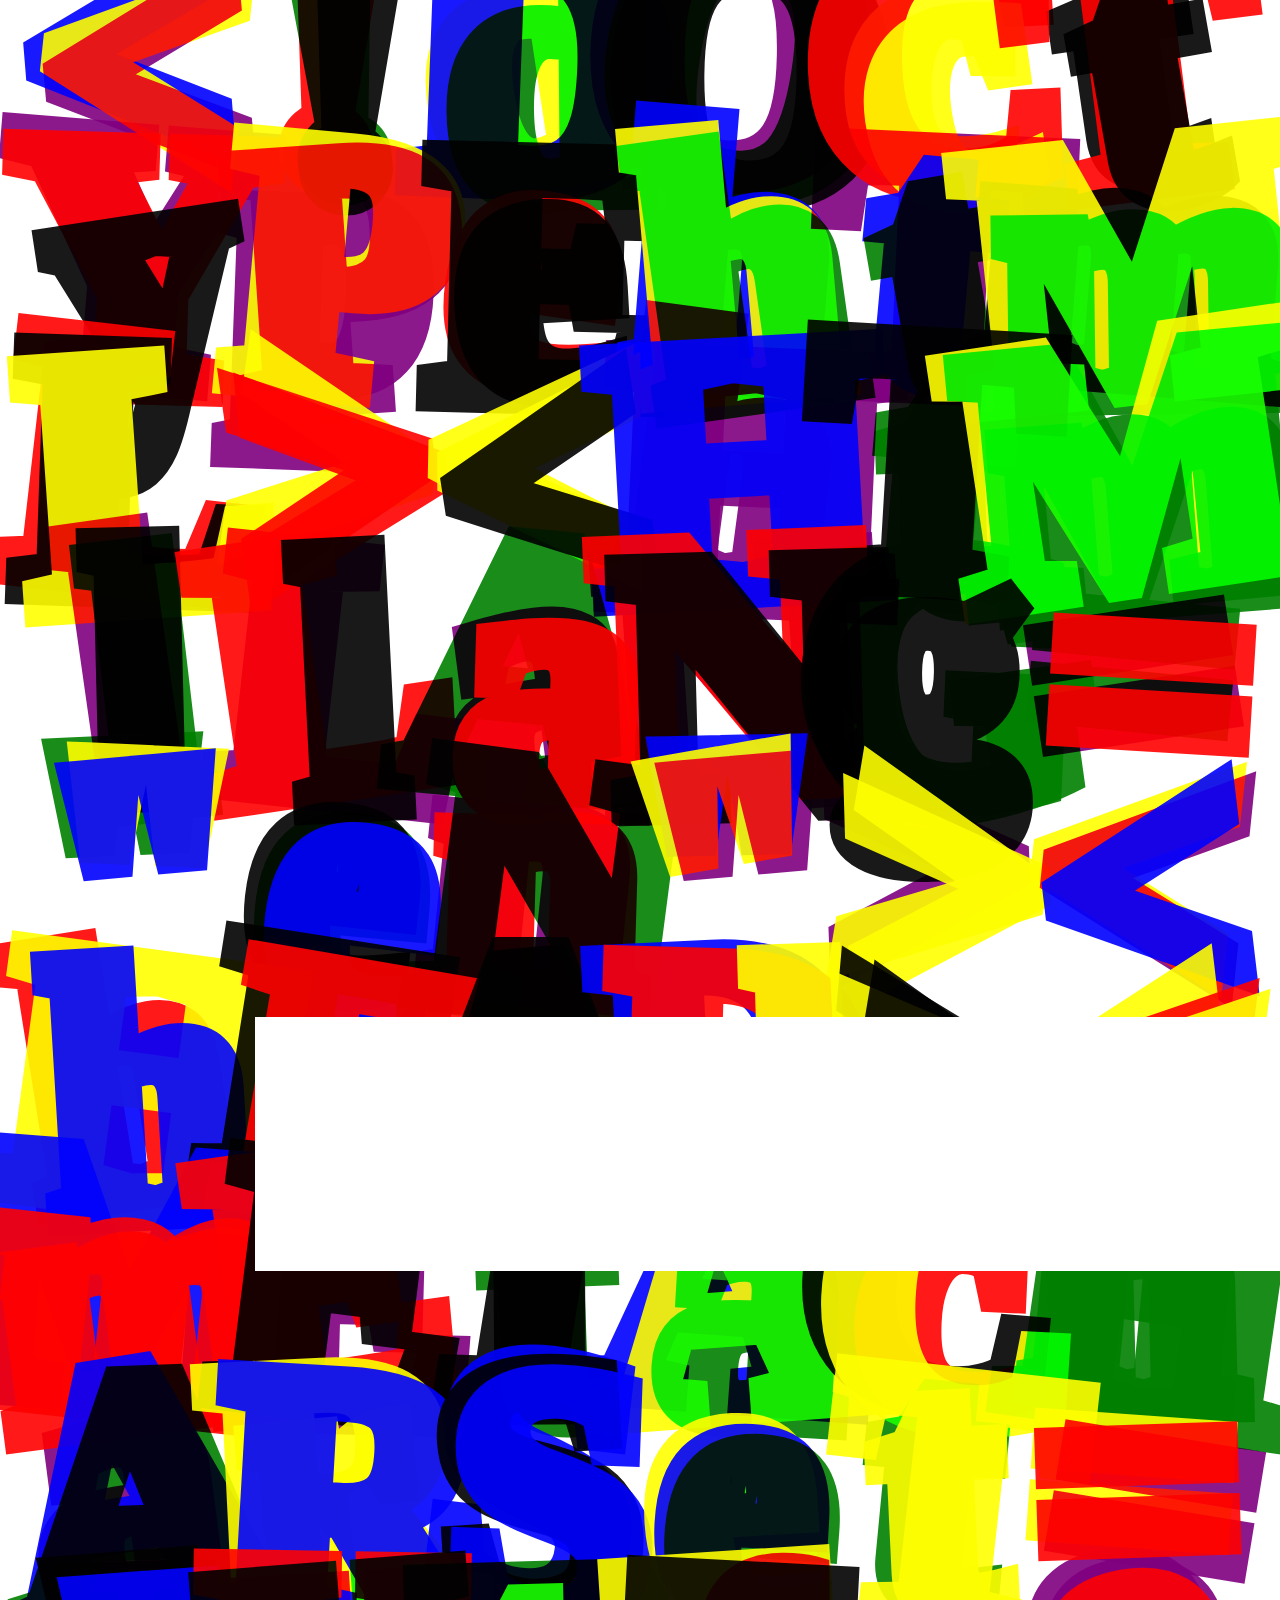
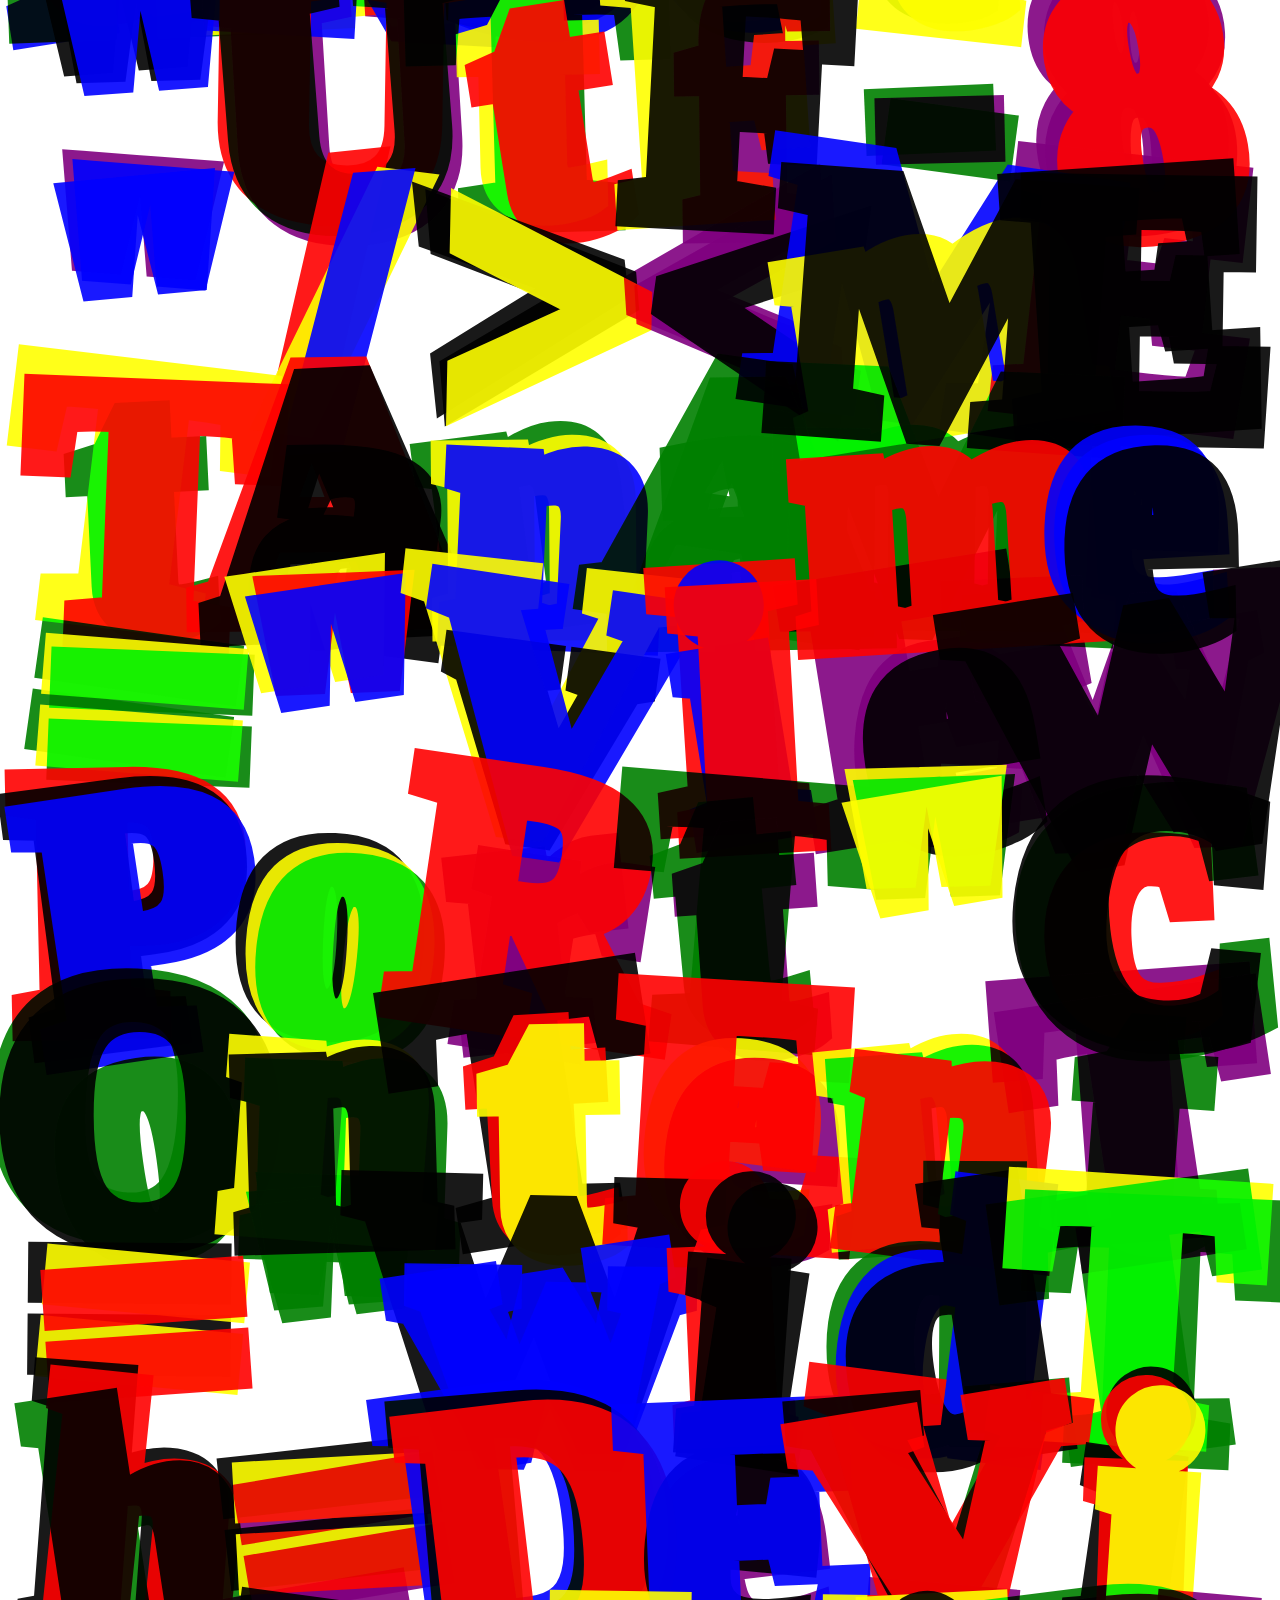
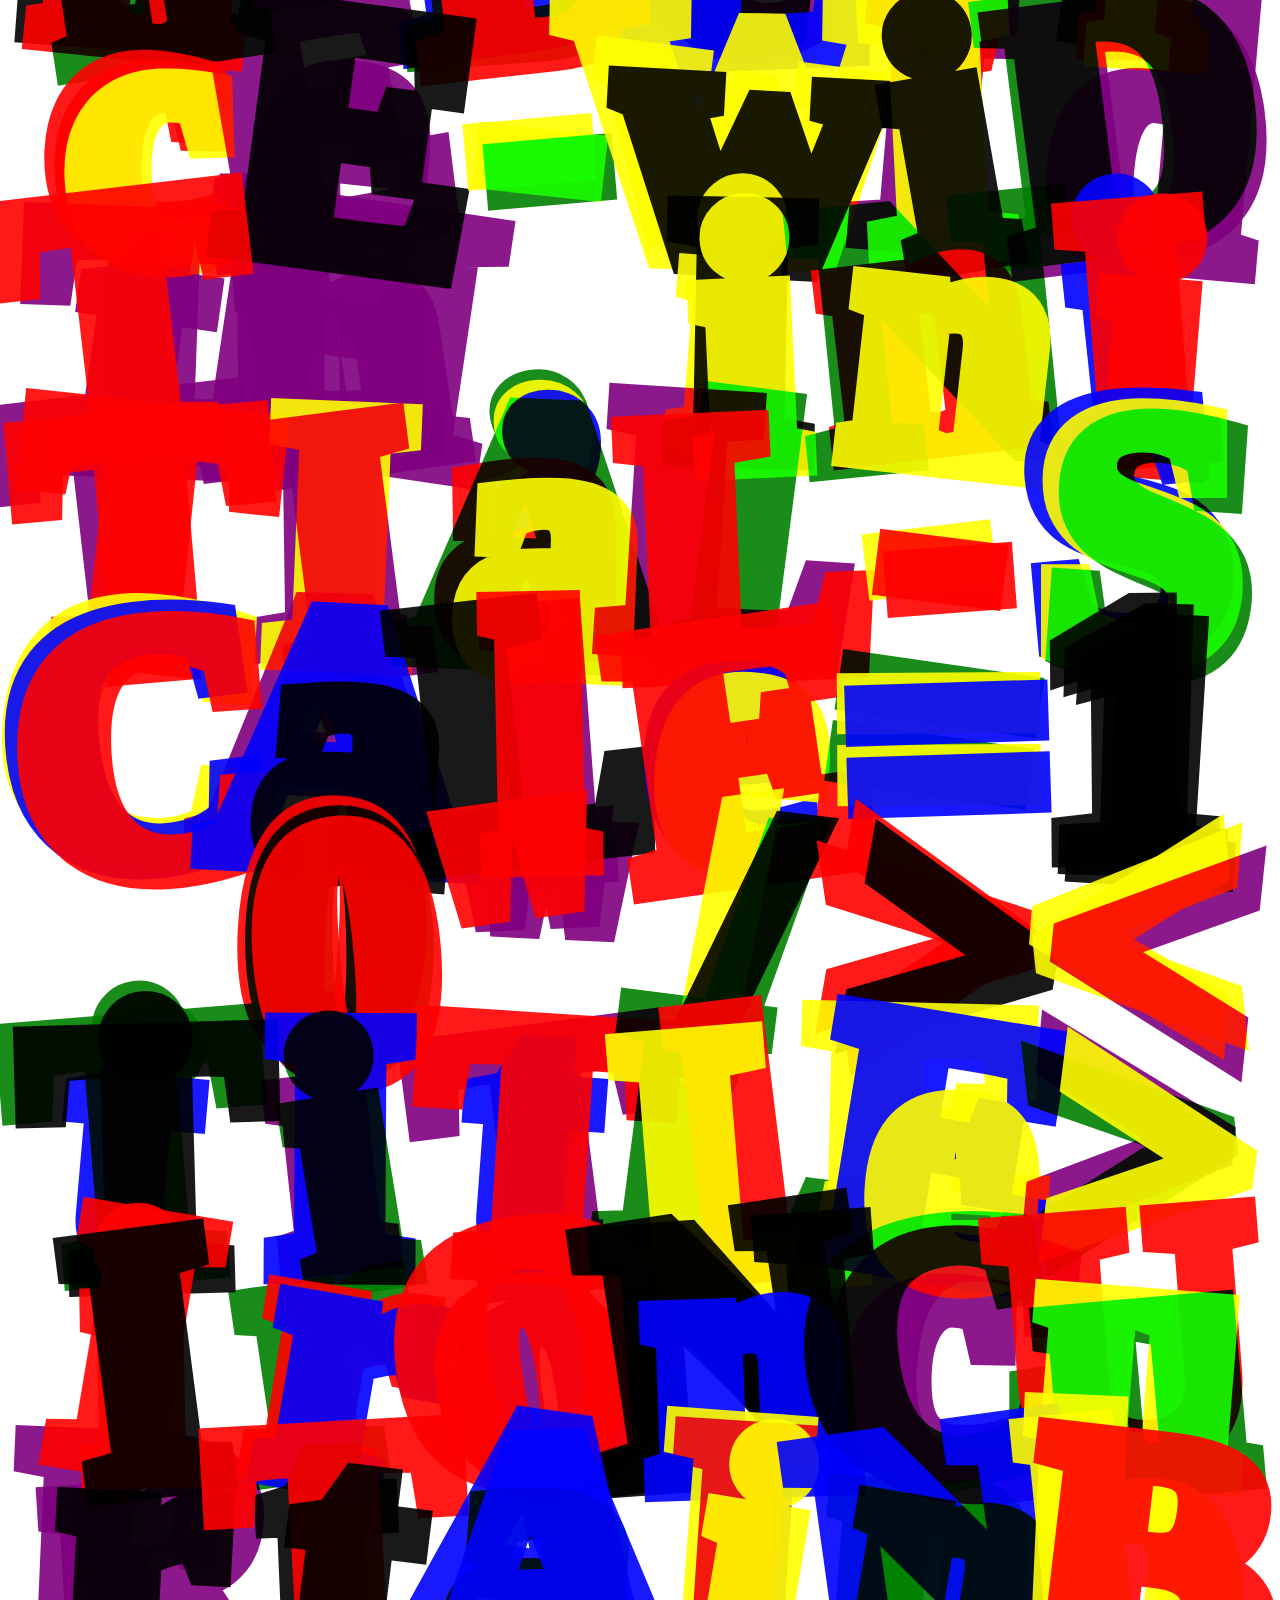
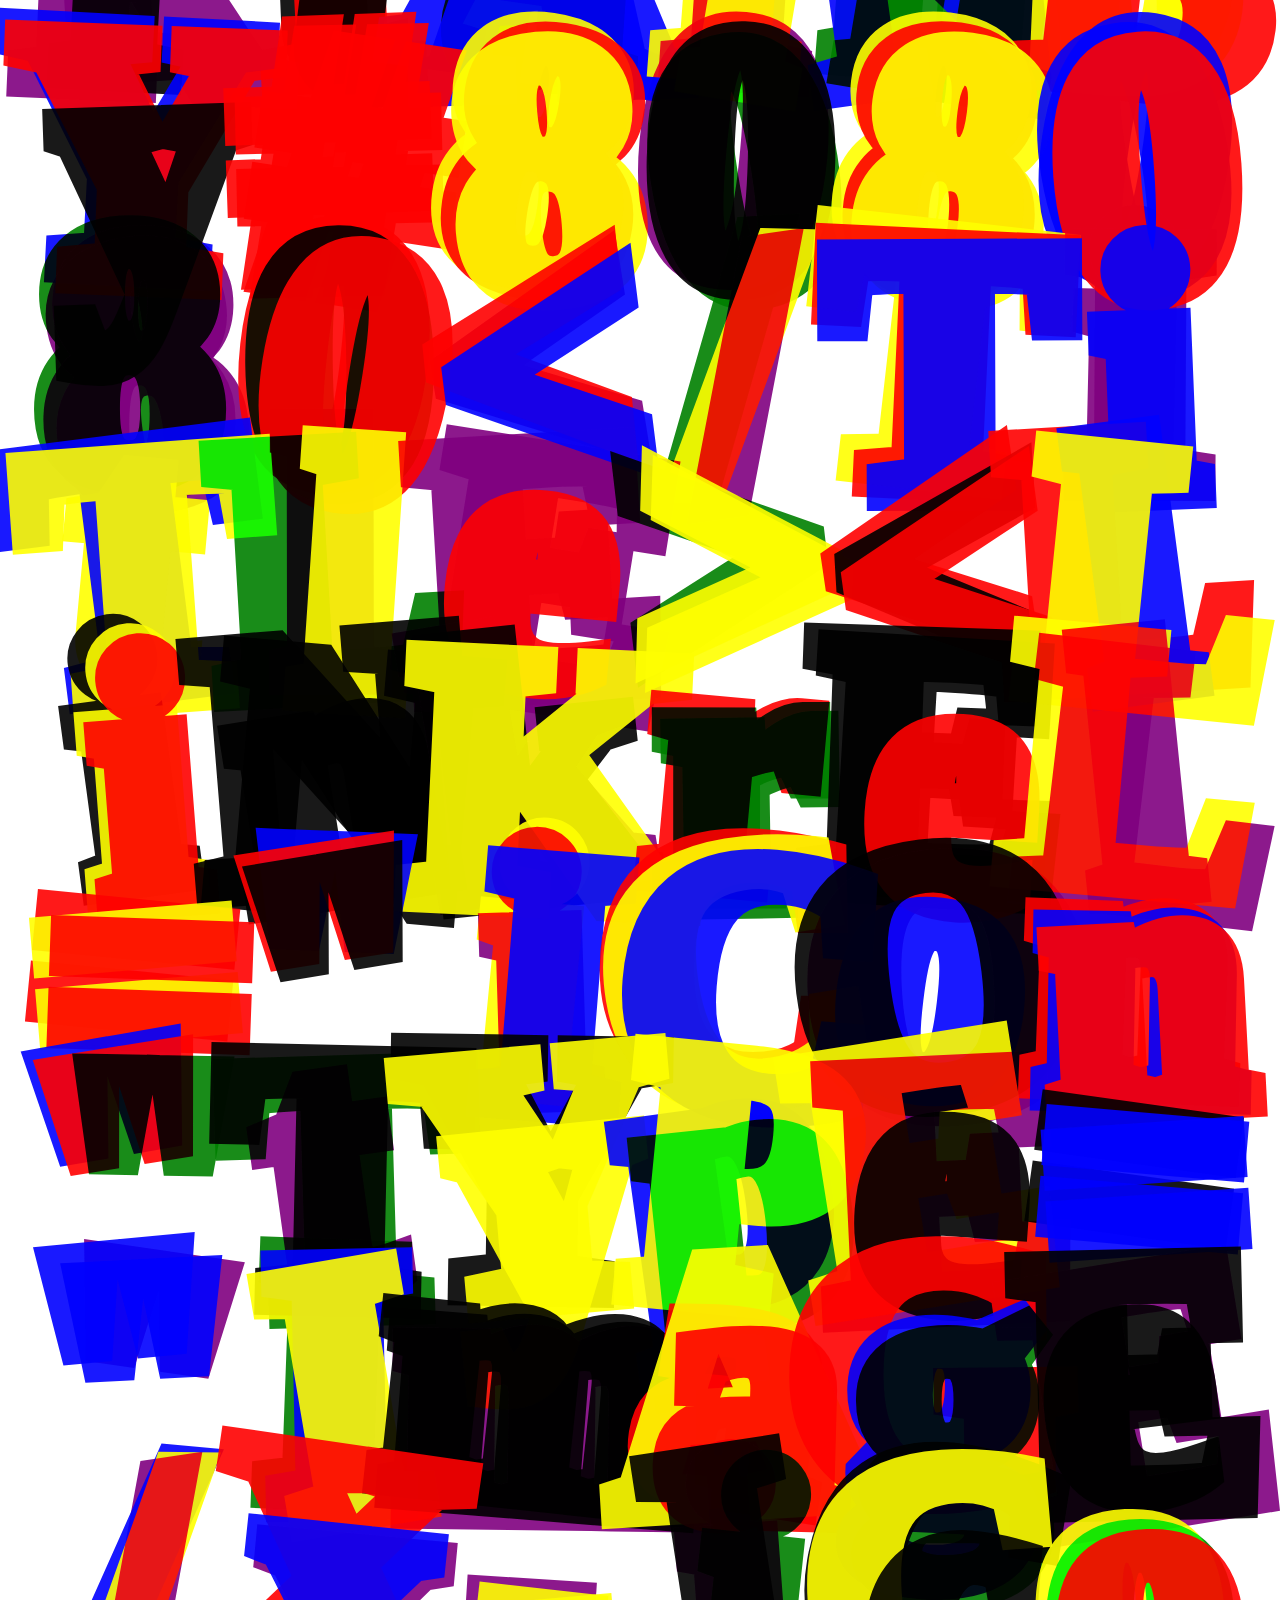
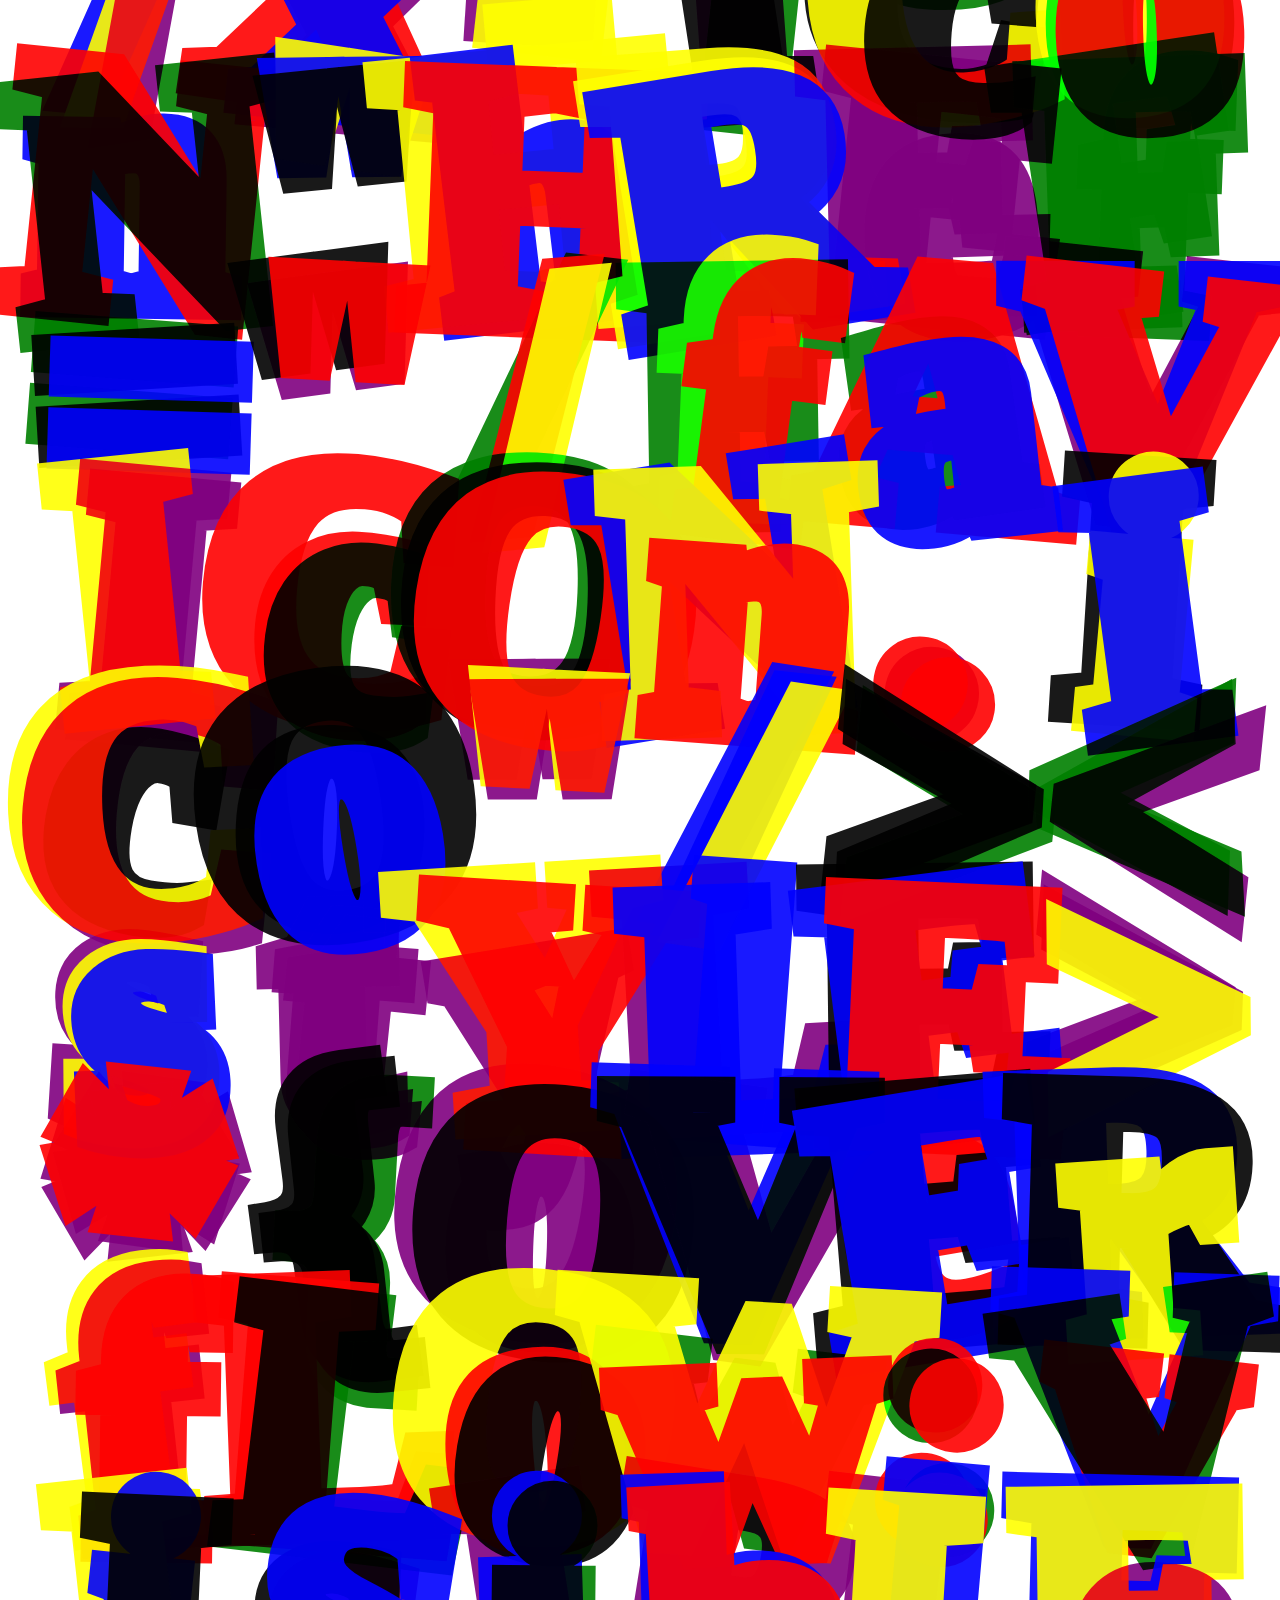
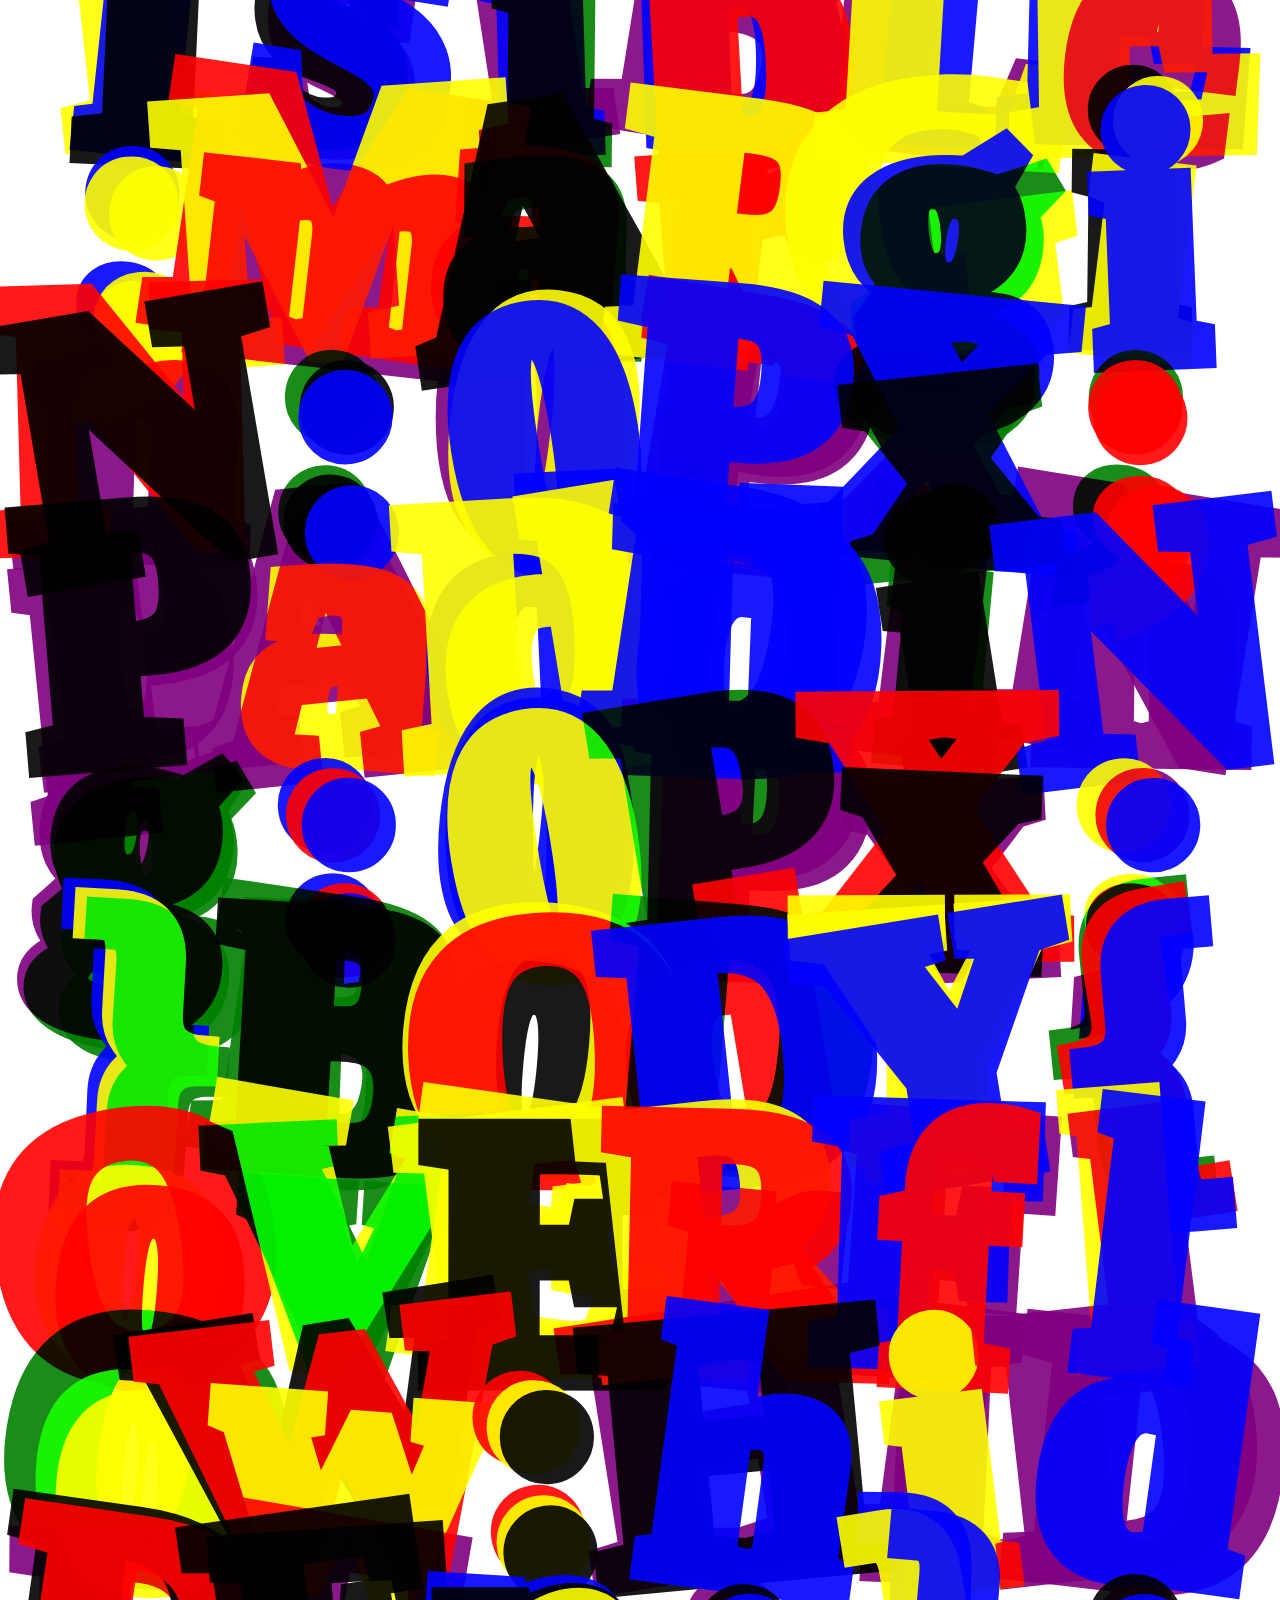
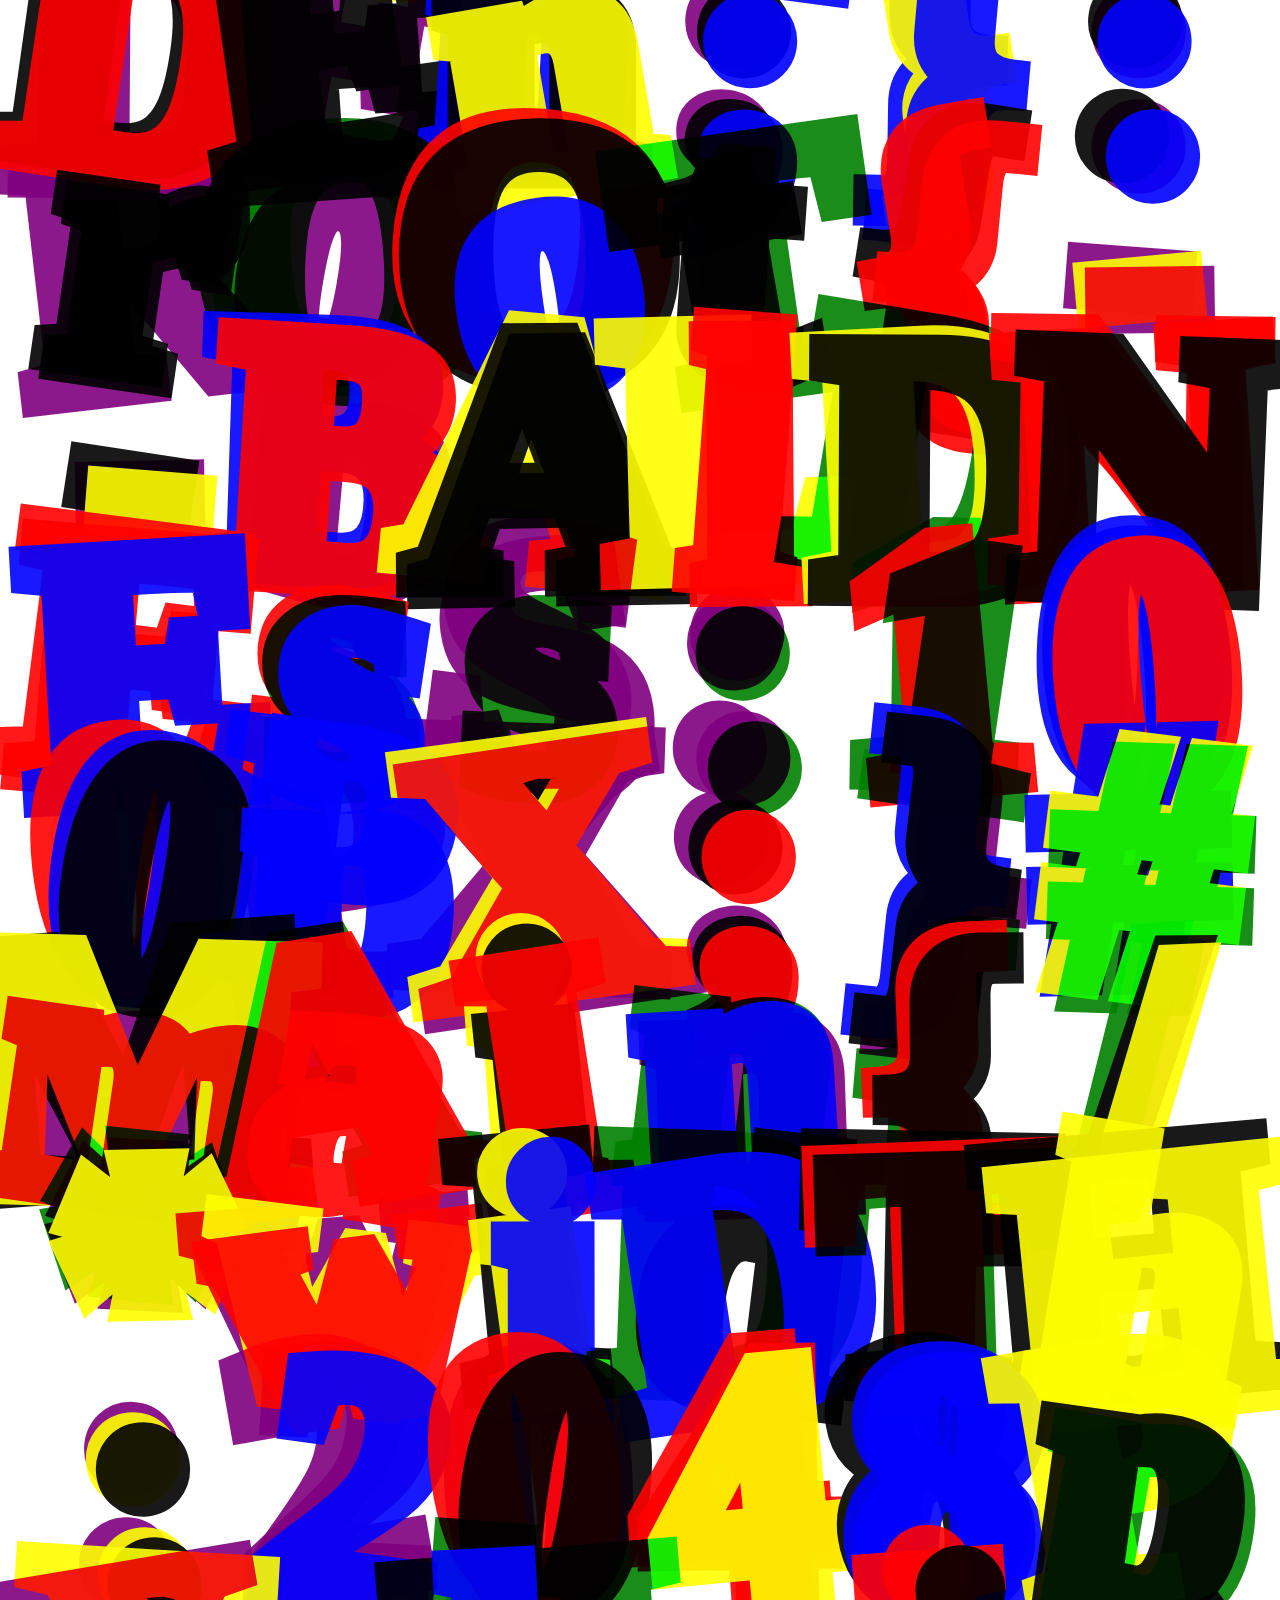
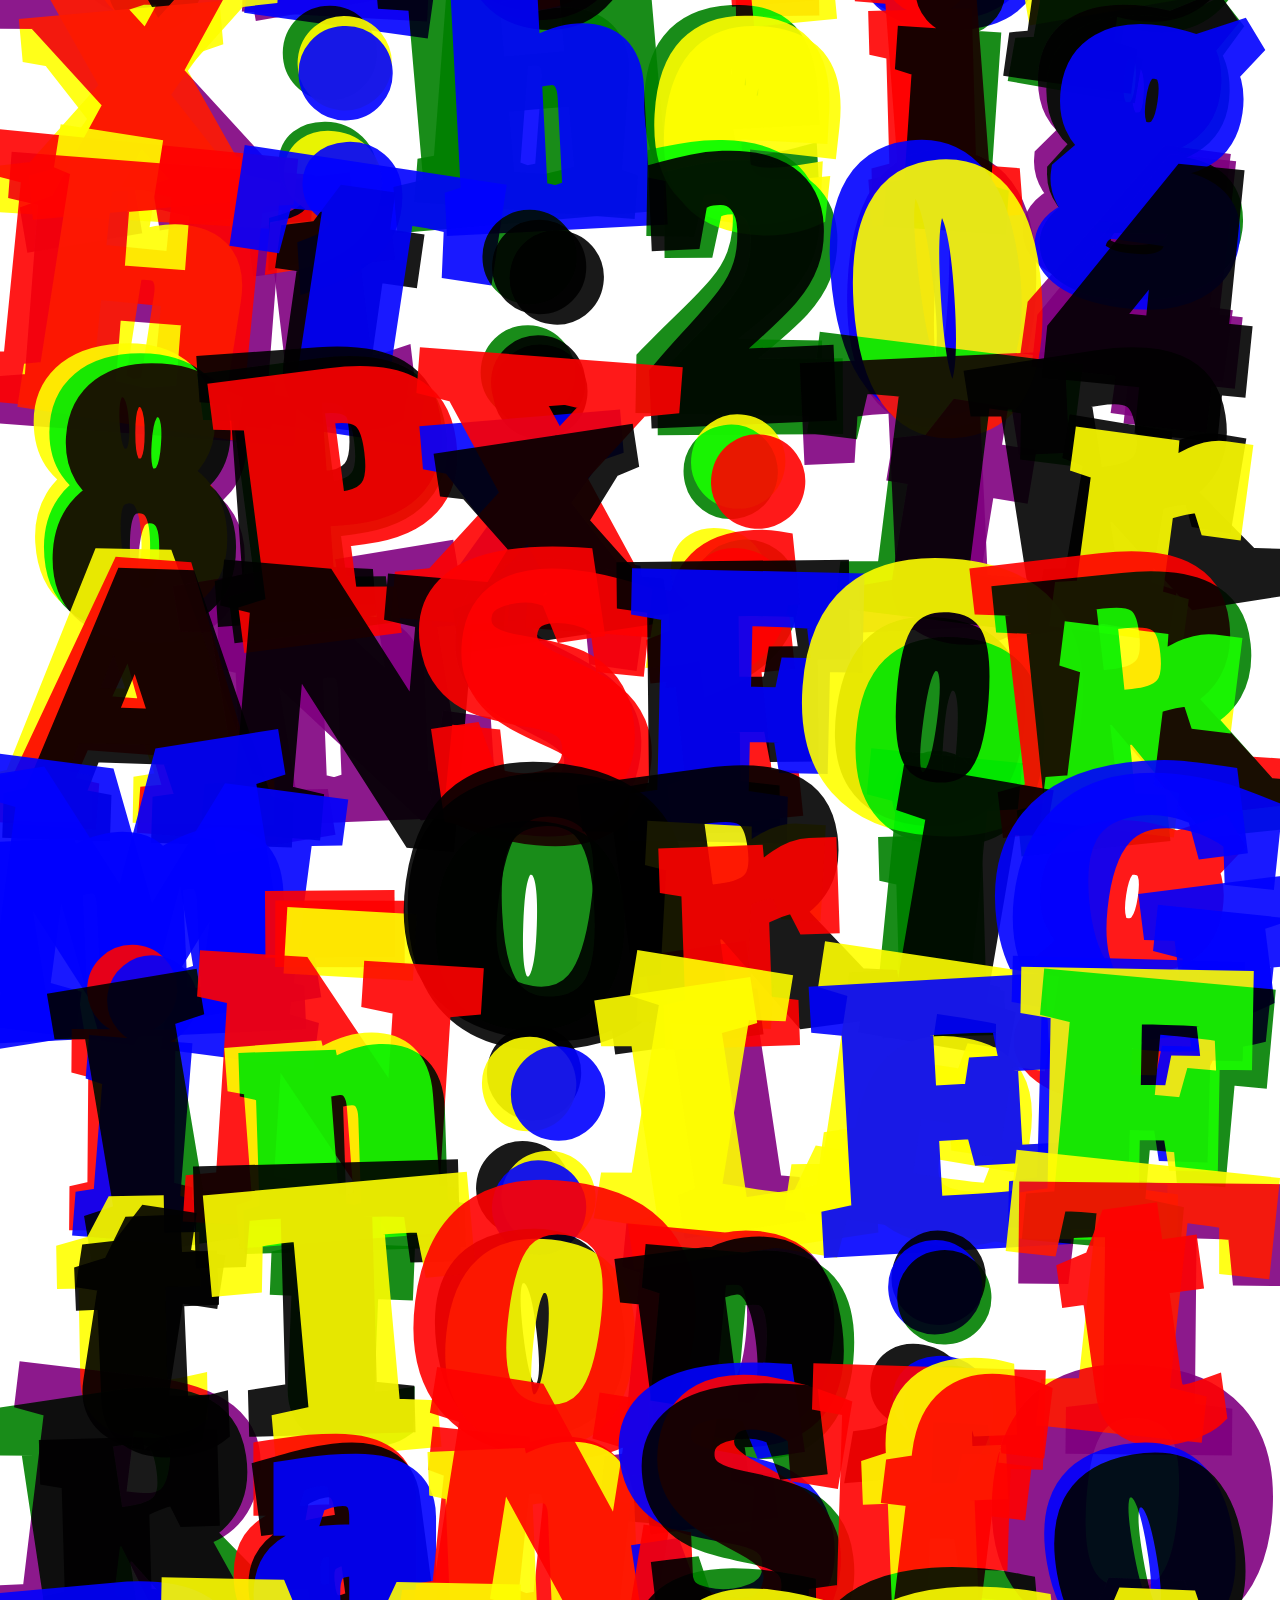
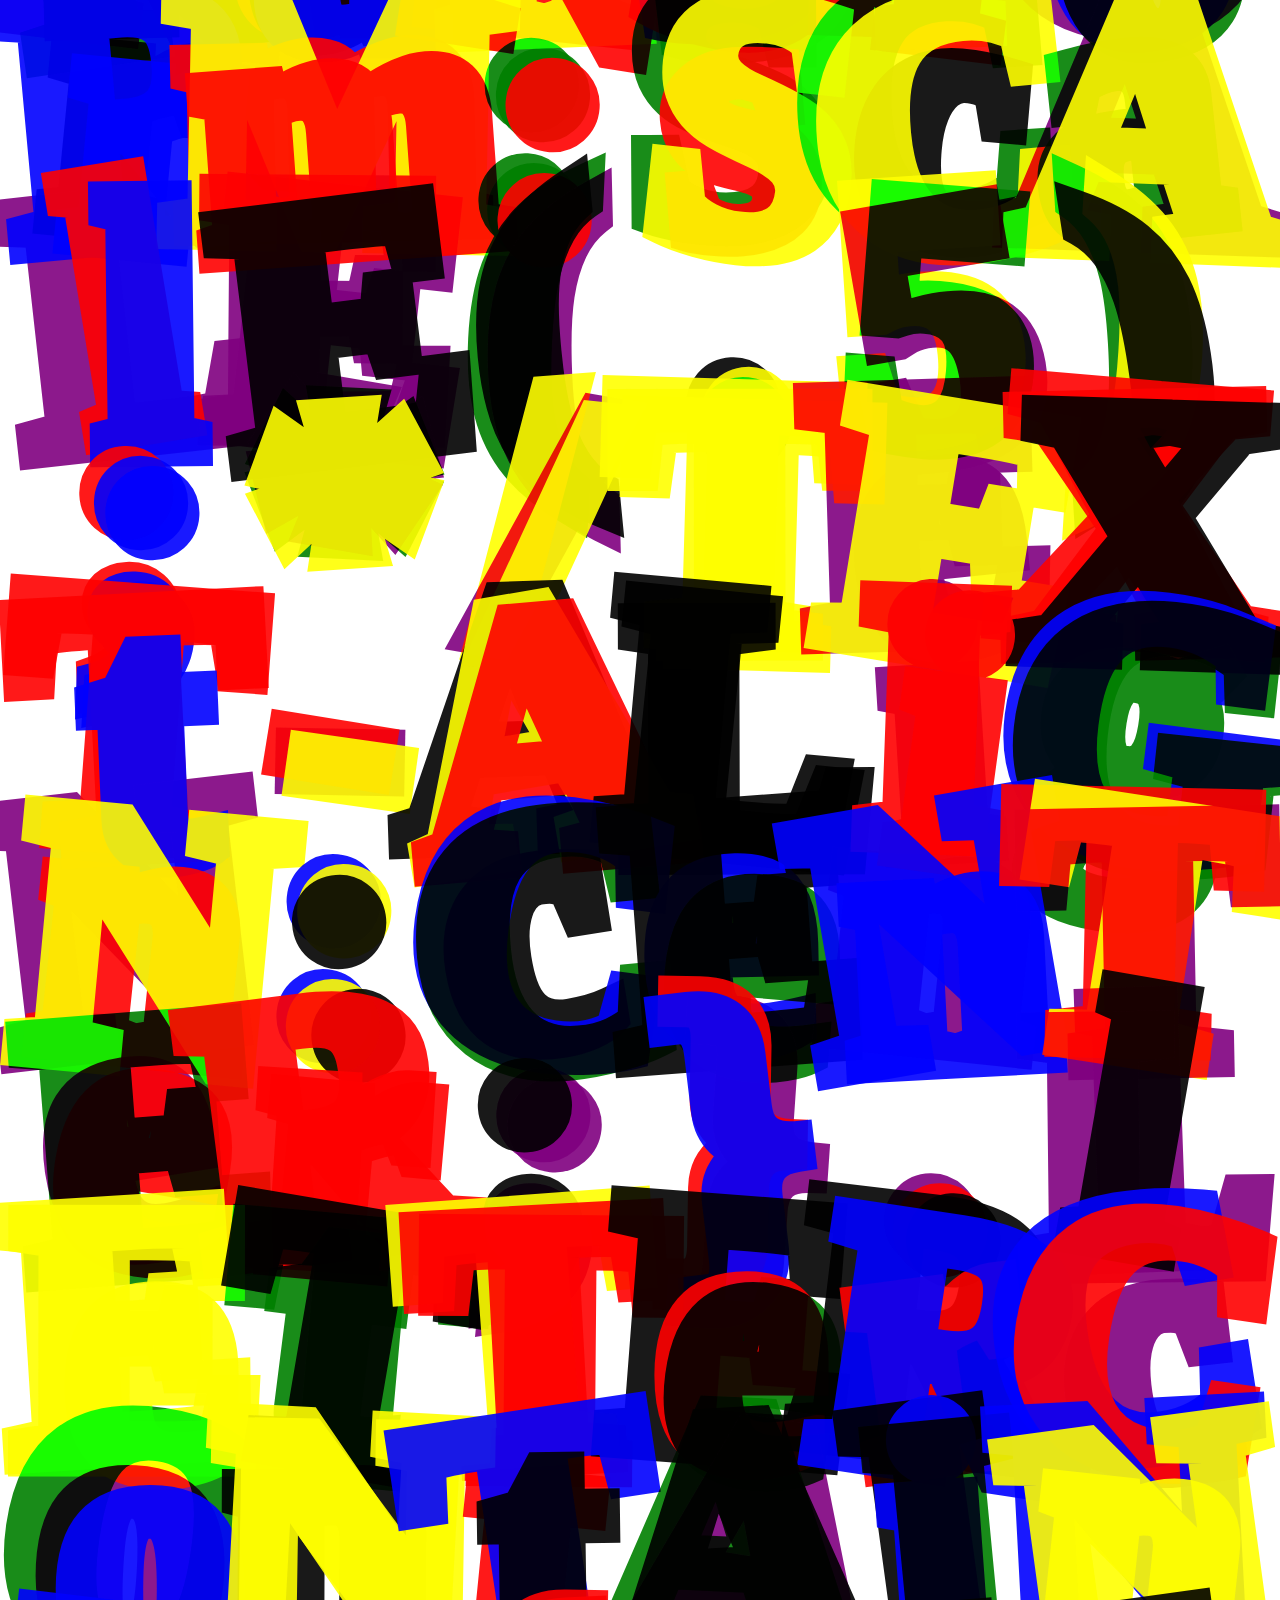
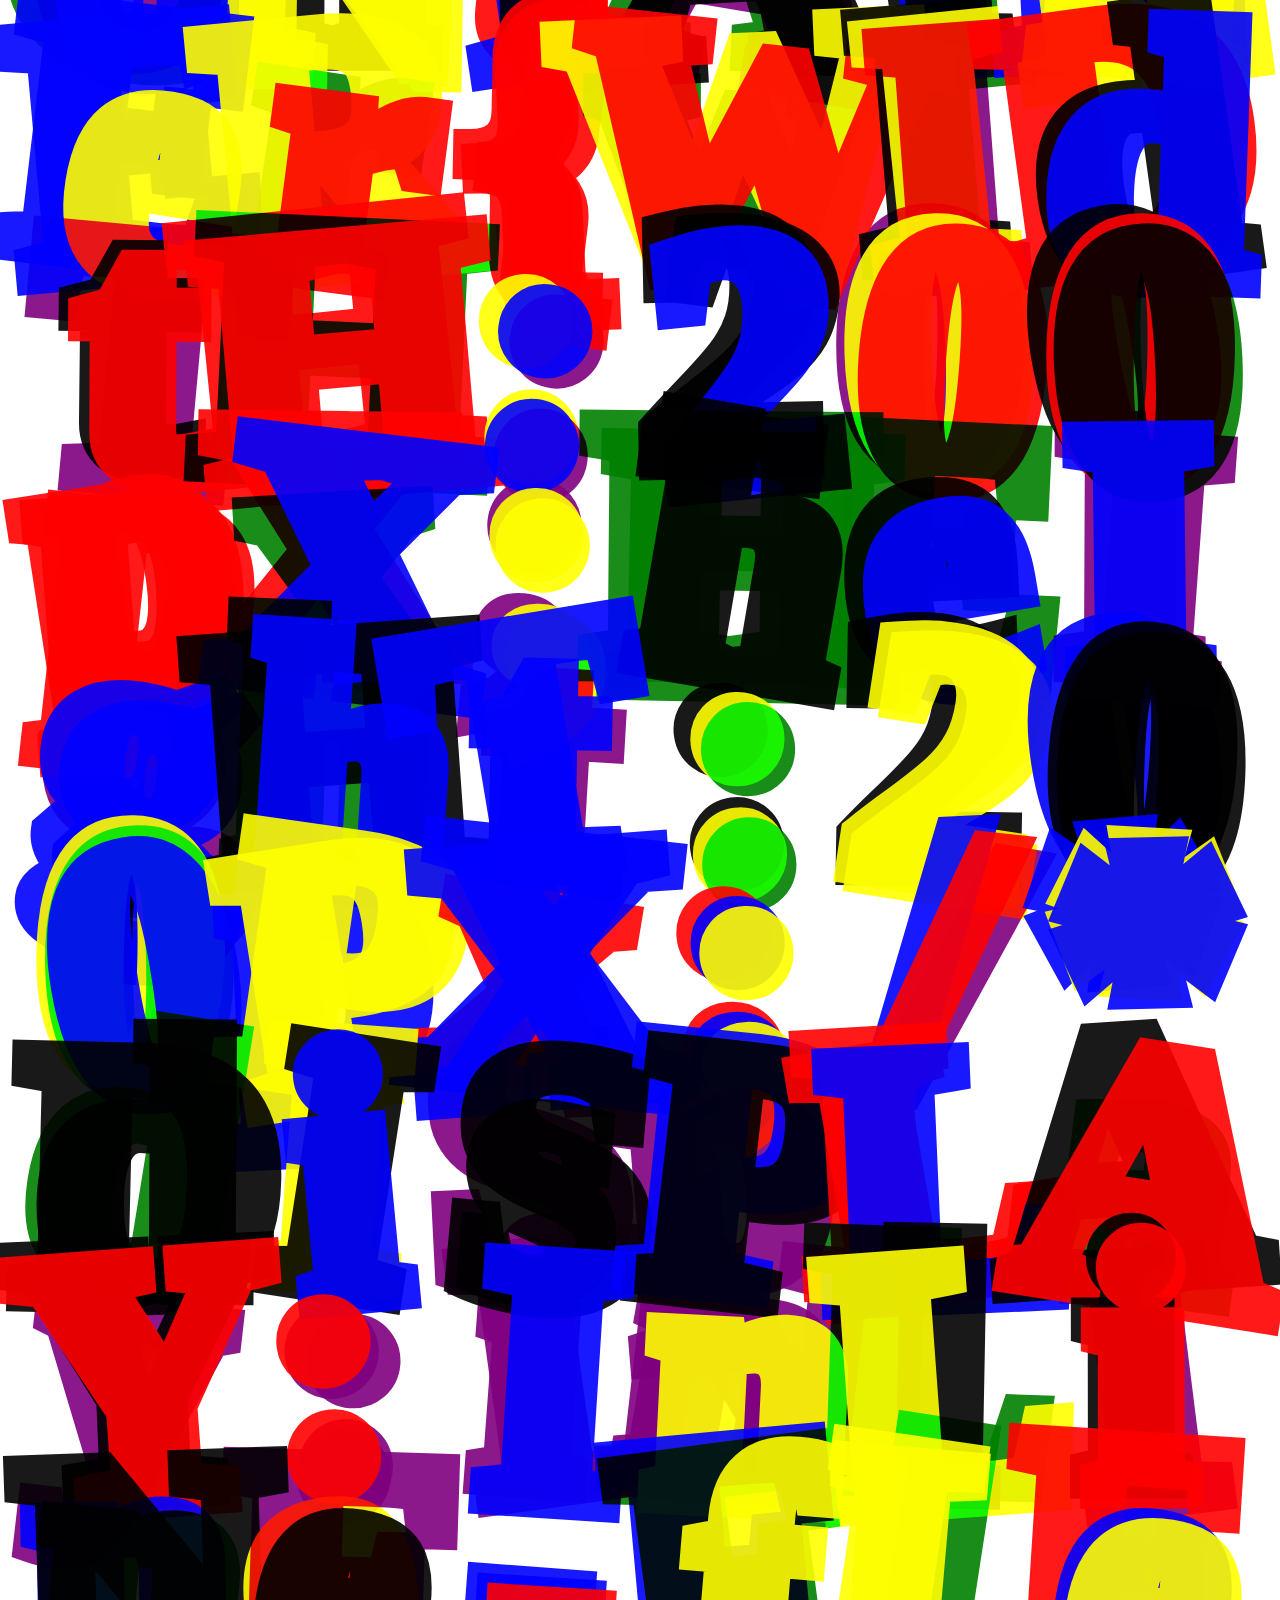
==== same-text.html @ 799302b2 "add: iron curtain (show the same text)" ====
<!DOCTYPE html>
<html lang="en">
<head>
    <meta charset="UTF-8" />
    <meta name="viewport" content="width=device-width, initial-scale=1.0" />
    <title>Iron Curtain by #808080</title>
    <link rel="icon" type="image/x-icon" href="/favicon.ico" />
    <style>
        *{
            overflow: visible;
            margin: 0px;
            padding: 0px;
        }

        body {
            overflow: hidden    ;
        }

        :root {
            --baldness: 100px;
        }

        #main {
            /* width: 2048px;
            height: 2048px;

            transform-origin: left top;
            transform: scale(.5); */
            text-align: center;
        }


        .letterContainer {
            width: 200px;
            height: 200px;
            /* display: inline-flex; */
            justify-content: center;
            align-items: center;
            flex-direction: column;
            /* mix-blend-mode: exclusion; */
            position: relative;
            display: inline-block;
        }
        .letterSvg {
            width: 100%;
            height: 100%;
            transform-origin: center center;
            transform: scale(2);
            mix-blend-mode: hard-light;
            position: absolute;
            opacity: 0.9;
        }

    </style>
</head>
<body>
    <div id="main"></div>
    
    <script>
        'use strict'

        const LETTER_WIDTH = 128;
        const LETTER_HEIGHT = 128;
        const LETTERS_COUNT = 256;
        const COLORS = [
            'red',
            'green',
            'blue',
            'yellow',
            'purple',
            'black',
        ];
        const main = document.getElementById('main');
        const SVG_NS = 'http://www.w3.org/2000/svg';
        const SAME_LETTER_SHIFT = 10;
        const STROKE_WIDTH = 10;
        const LETTER_SCALE = 1.8;

        function getColor() {
            return COLORS[randomInt(0, COLORS.length)];
        }
        function randomInt(a, b) {
            if (b <= a) {
                throw new Error("b must be greater than a");
            }
            return Math.floor(Math.random() * (b - a) + a);
        }
        function map(num, frombottom, fromtop, tobottom, totop) {
            let a = num - frombottom;
            a *= (totop-tobottom)/(fromtop-frombottom);
            a += tobottom;
            return a;
        }

        async function getText() {
            try {
                const response = await fetch(window.location.href);
                const text = await response.text();
                return text;
            } catch (error) {
                console.error('Error fetching text:', error);
                return 'Lorem ipsum dolor sit amet, consectetur adipiscing elit. Nihil minus, contraque illa hereditate dives ob eamque rem laetus. Quae quo sunt excelsiores, eo dant clariora indicia naturae. Qui potest igitur habitare in beata vita summi mali metus? Possumusne ergo in vita summum bonum dicere, cum id ne in cena quidem posse videamur? Ergo, si semel tristior effectus est, hilara vita amissa est? Ut optime, secundum naturam affectum esse possit. Duo Reges: constructio interrete. An hoc usque quaque, aliter in vita?';
            }
        }

        function moveAtRandomPoint() {
            const randomY = Math.floor(Math.random() * main.scrollHeight);
            window.scrollTo(0, randomY);
        }

        async function generatePage() {
            // main.innerHTML = '';
            const realText = (await getText()).replaceAll('\n', '').replaceAll(' ', '');
            console.log(realText);
            for (let i = 0; i < realText.length; i++) {
                const letterDiv = document.createElement('div');
                letterDiv.classList.add('letterContainer');
                // letterDiv.style.backgroundColor = getColor();

                for (let j = -1; j < 2; j++) {
                    const letterSvg = document.createElementNS(SVG_NS, 'svg');
                    letterSvg.classList.add('letterSvg');
                    letterSvg.style.top = SAME_LETTER_SHIFT * j + 'px';
                    letterSvg.style.left = SAME_LETTER_SHIFT * j + 'px';
                    // letterSvg.setAttributeNS(SVG_NS, 'viewBox', '0 0 100 100');
                    // letterSvg.setAttributeNS(SVG_NS, 'preserveAspectRatio', 'xMidYMid slice');
                    letterSvg.setAttribute('viewBox', '0 0 100 100');
                    letterSvg.setAttribute('preserveAspectRatio', 'xMidYMid slice');

                    const letterText = document.createElementNS(SVG_NS, 'text');
                    letterSvg.style.transform = `rotate(${map(Math.random(), 0, 1, -10, 10)}deg) scale(${LETTER_SCALE})`;

                    letterText.setAttribute('x', '50%');
                    letterText.setAttribute('y', '50%');
                    const color = getColor();
                    letterText.setAttribute('fill', color);
                    letterText.setAttribute('stroke', color);
                    letterText.setAttribute('stroke-width', STROKE_WIDTH);
                    letterText.setAttribute('font-family', 'Noto Sans');
                    letterText.setAttribute('font-size', 100);
                    letterText.setAttribute('font-weight', 800);
                    letterText.setAttribute('text-anchor', 'middle');
                    letterText.setAttribute('dominant-baseline', 'middle');
                    letterText.style.zIndex = randomInt(1, 512);

                    letterText.innerHTML = Math.random() < .5 ? realText[i].toLowerCase() : realText[i].toUpperCase();
                    // letterText.innerText = realText[i];
                    letterSvg.appendChild(letterText);
                    letterDiv.appendChild(letterSvg);
                }

                main.appendChild(letterDiv);
            }
        
            moveAtRandomPoint();
        }

        generatePage();

    </script>
</body>
</html>
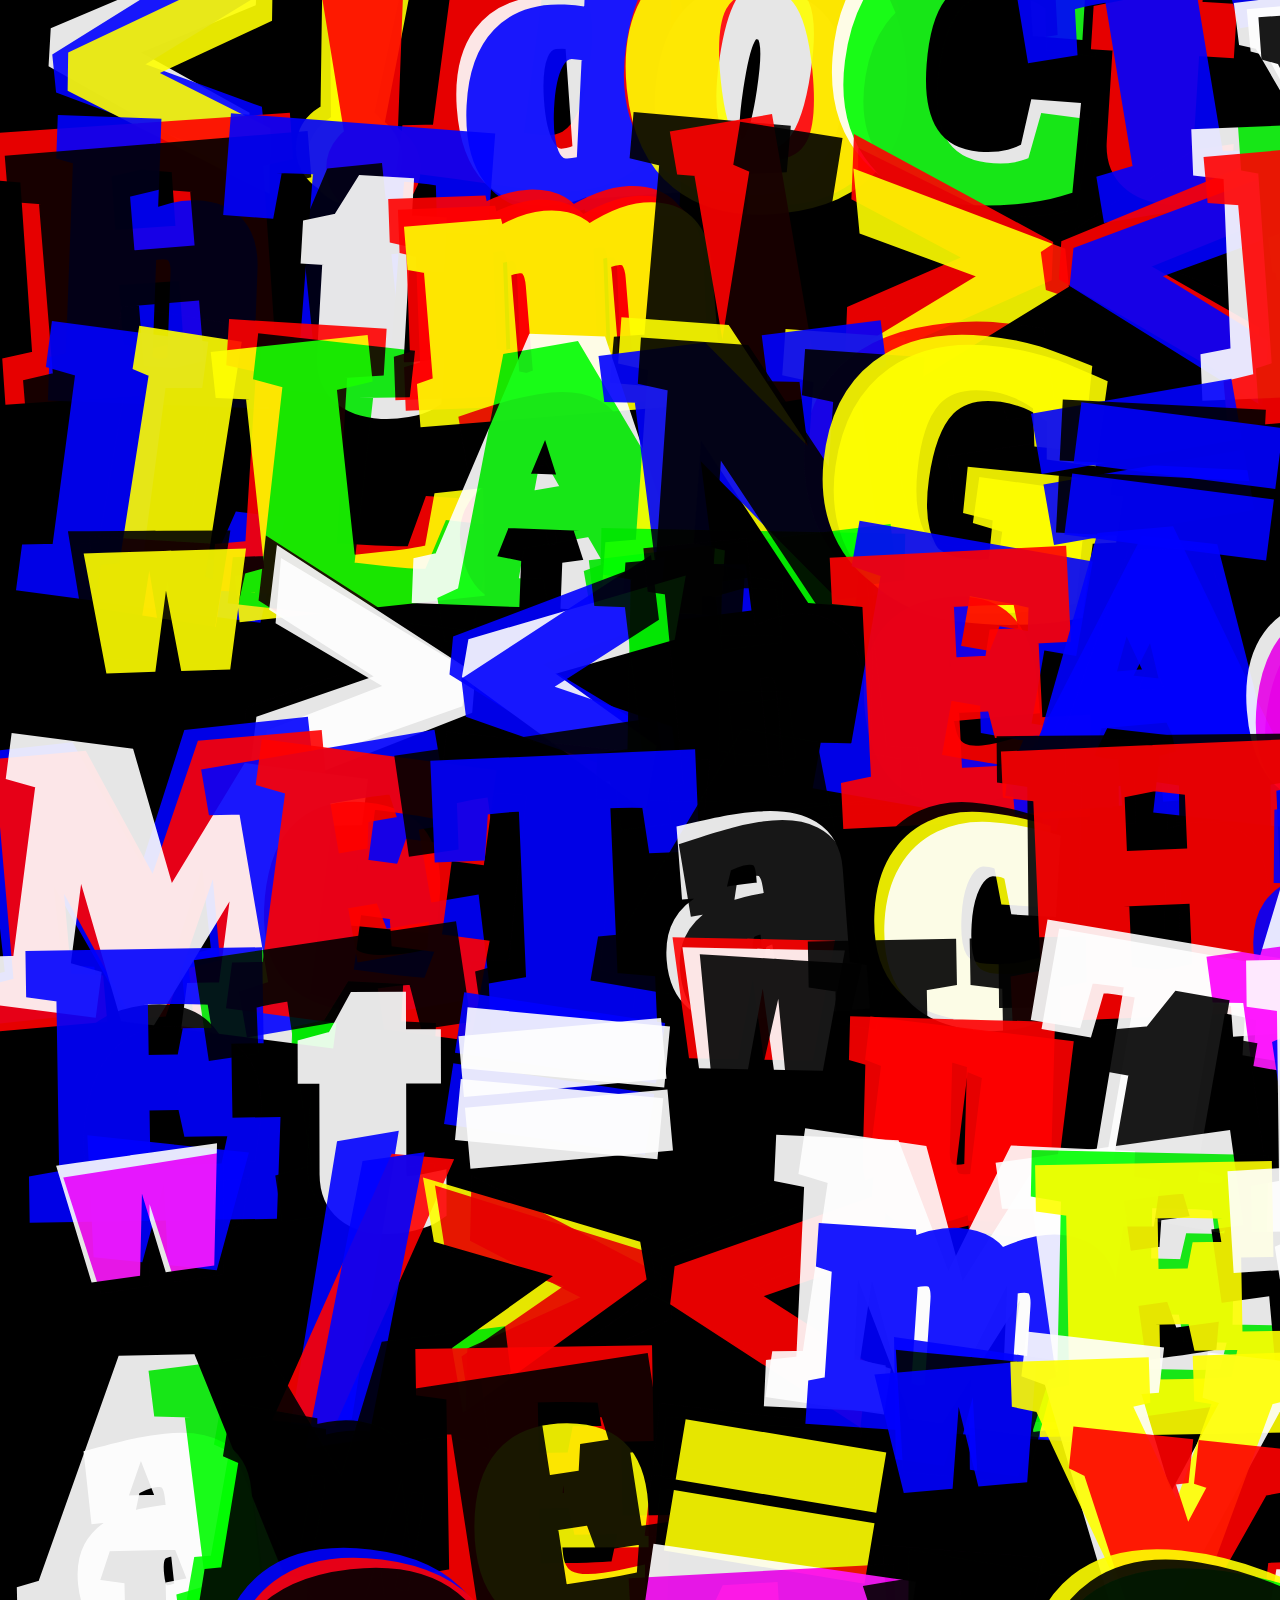
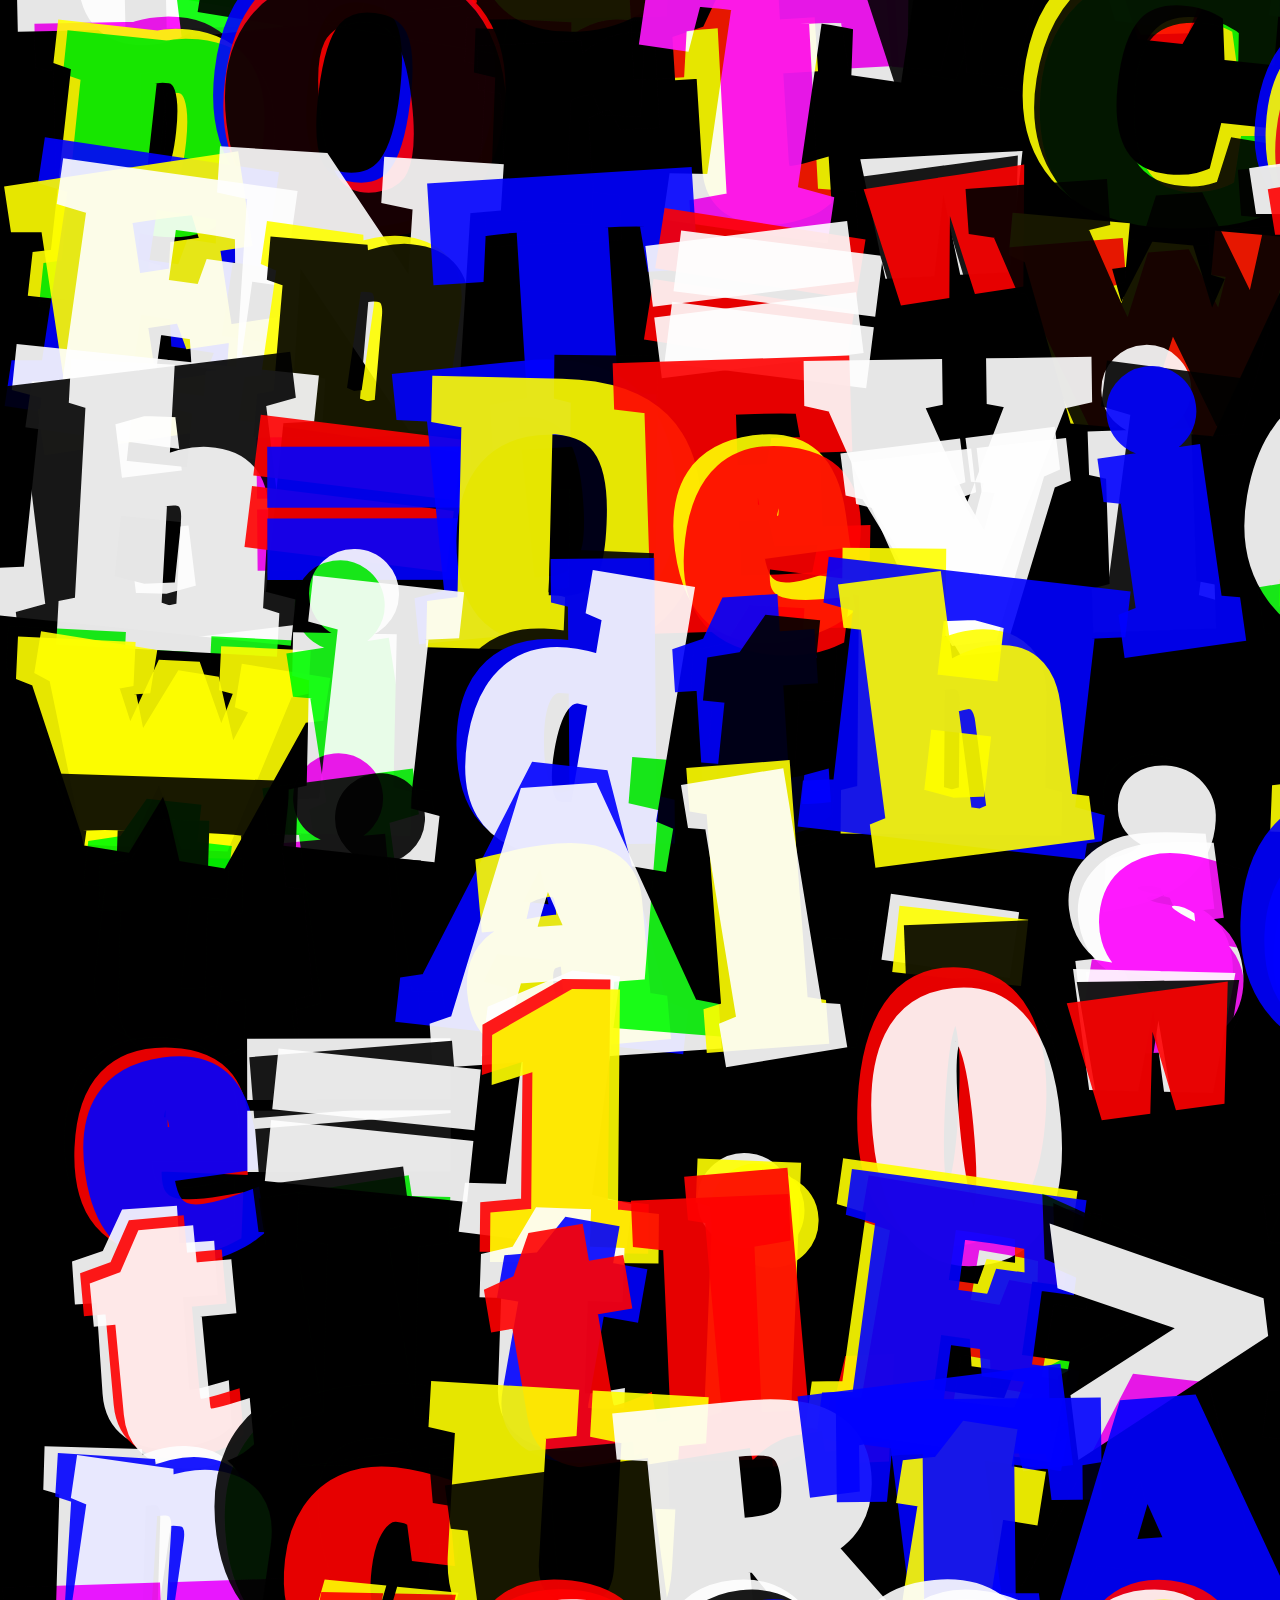
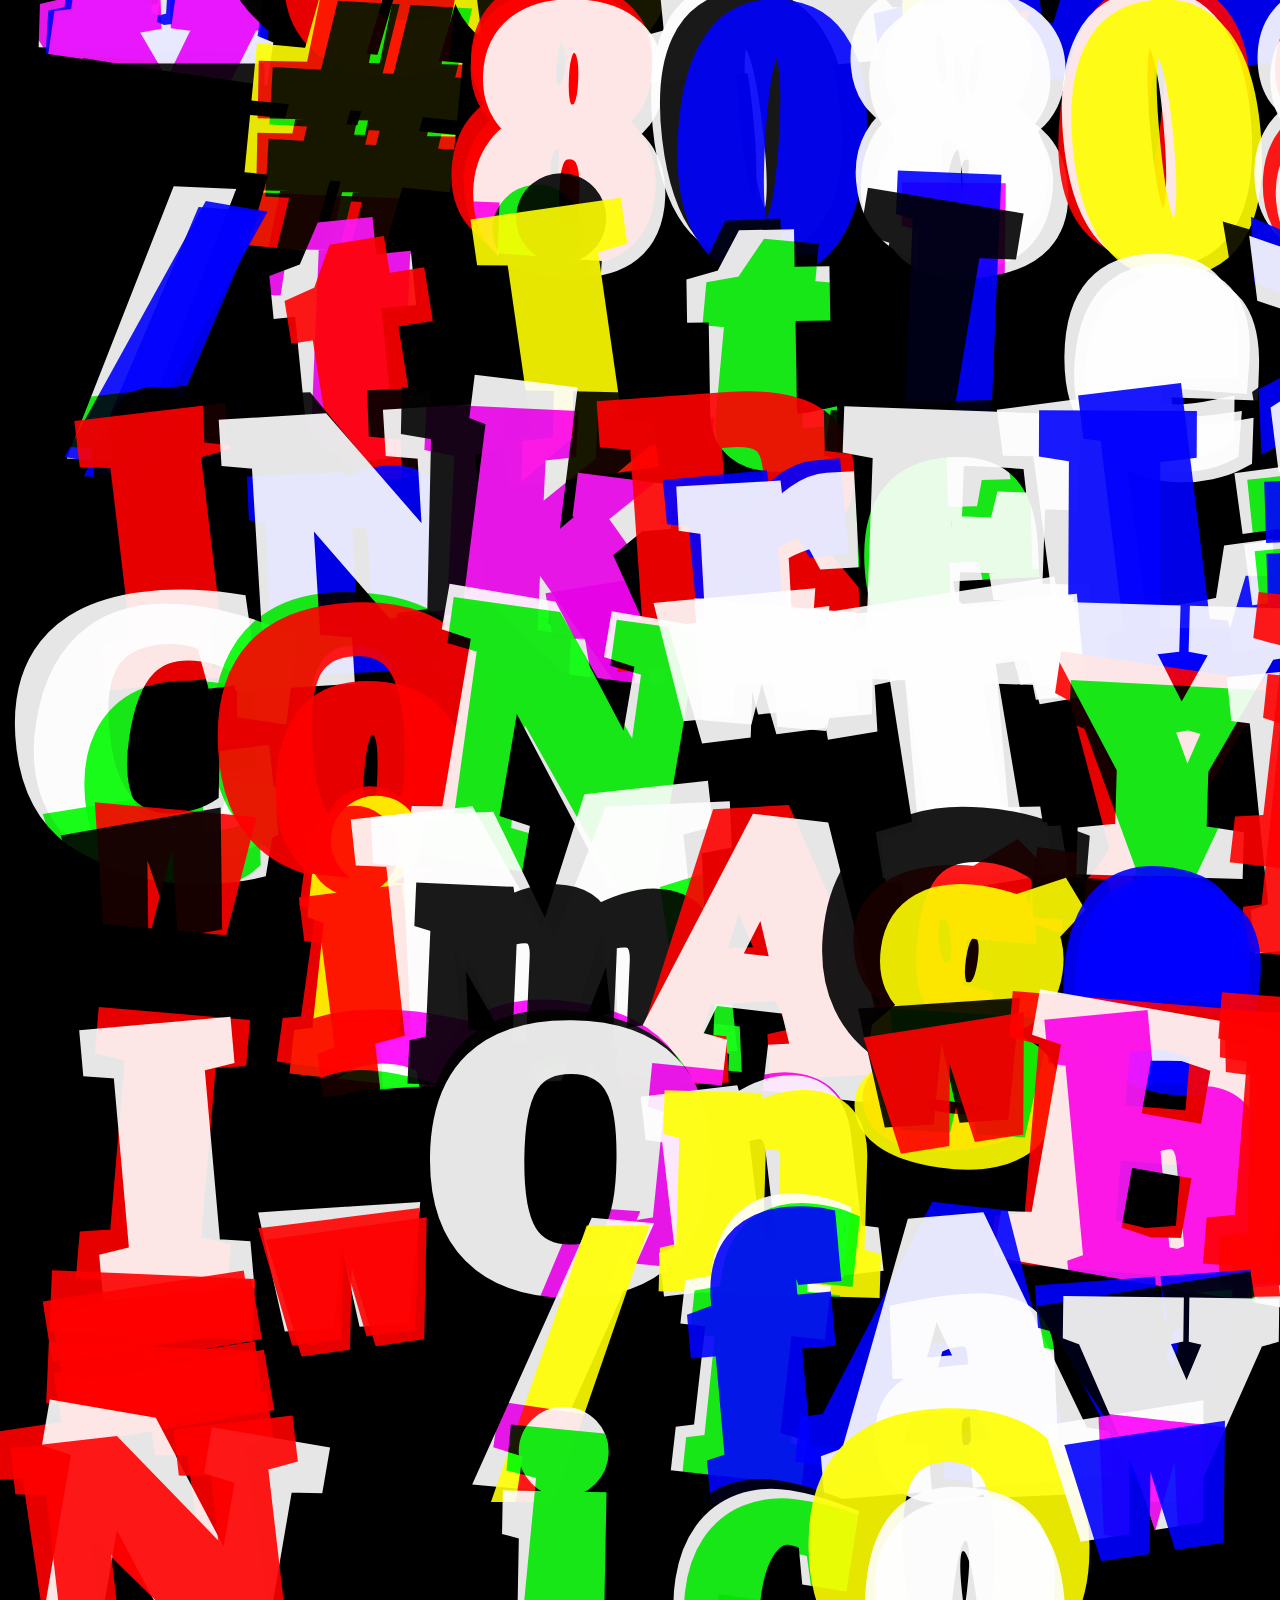
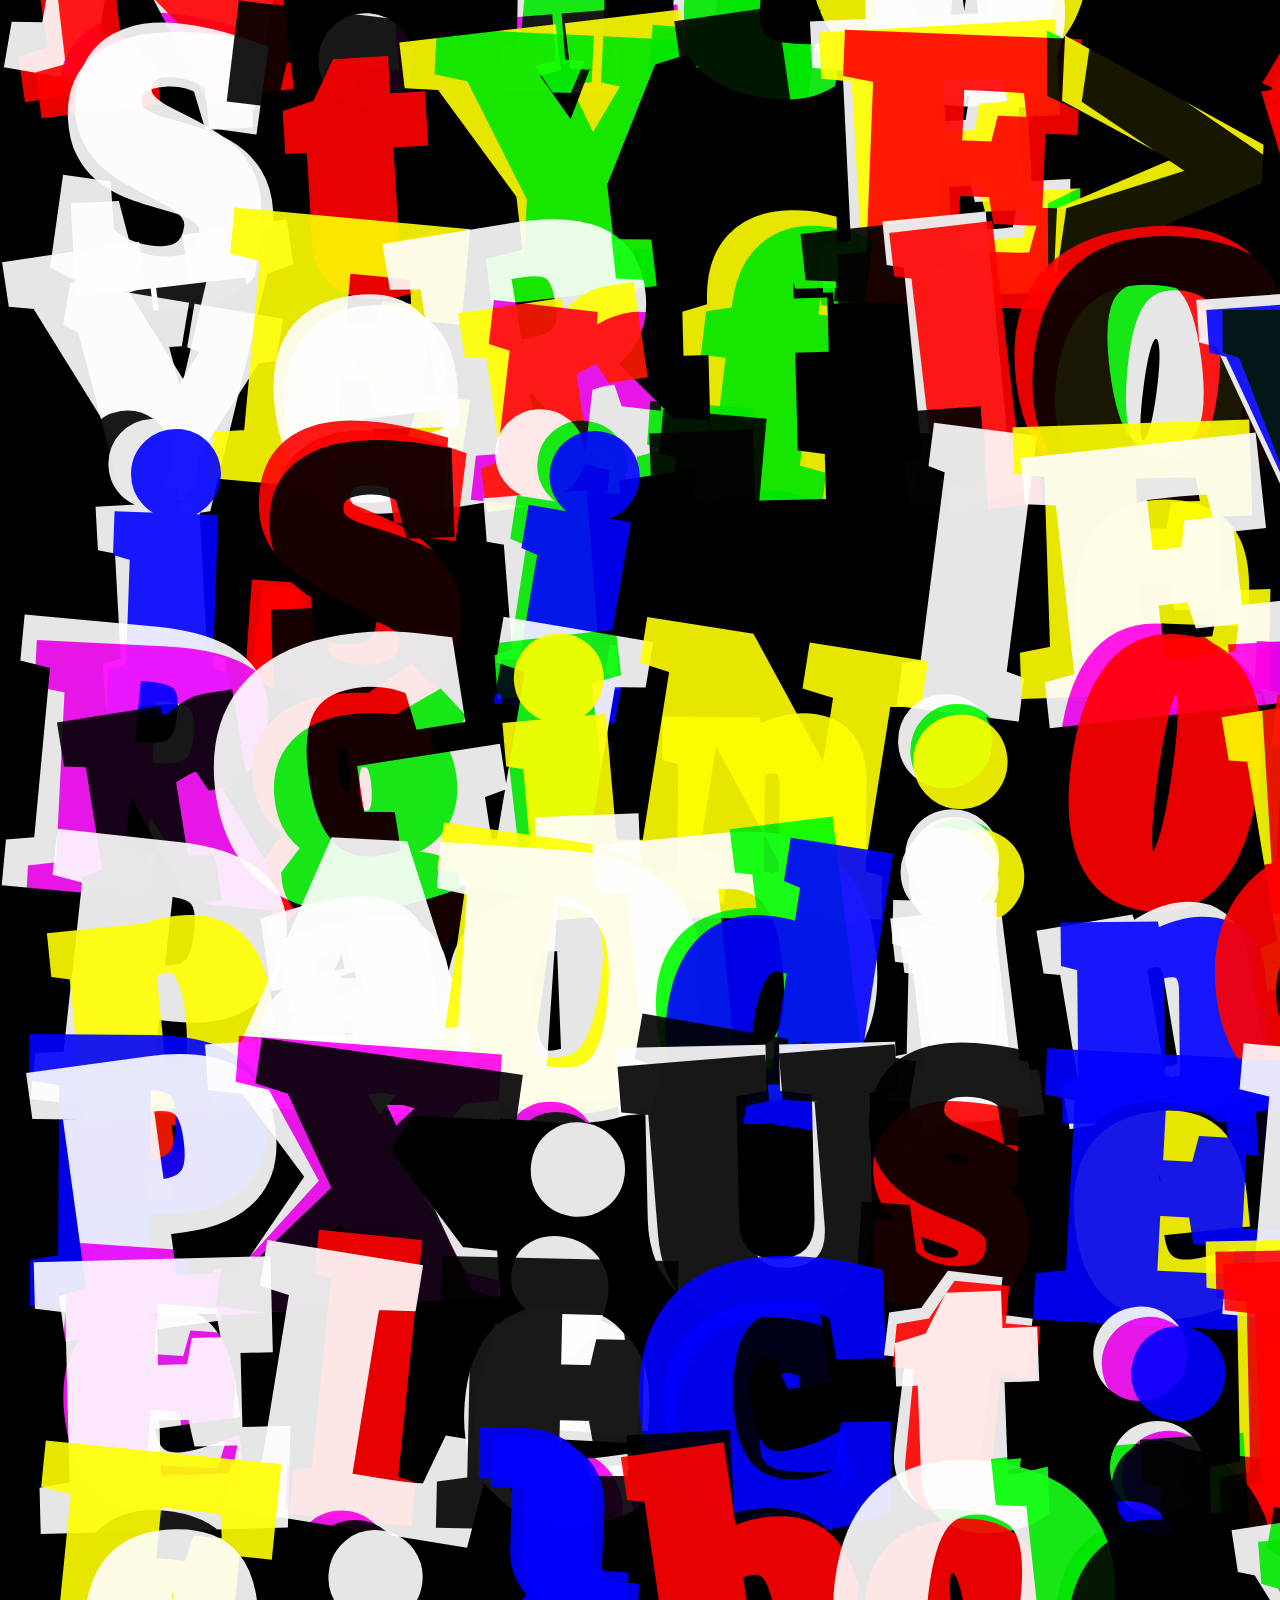
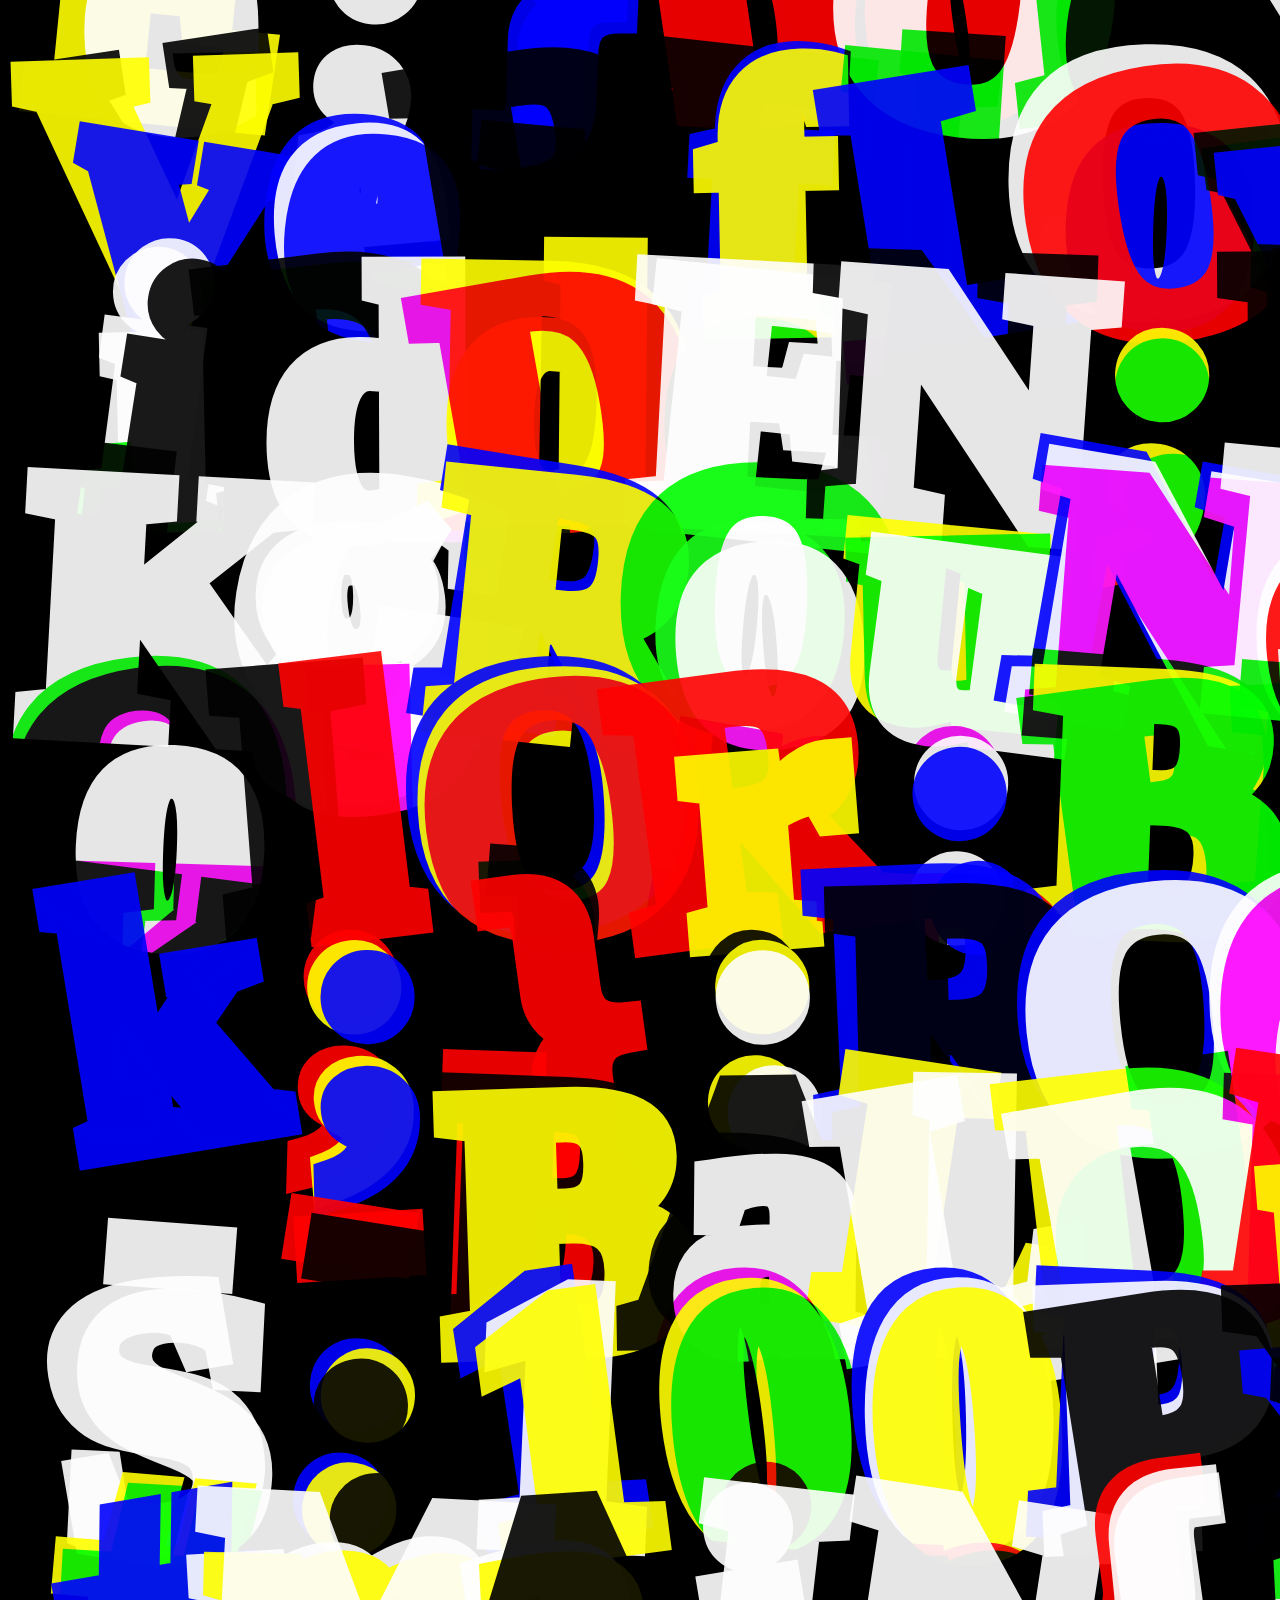
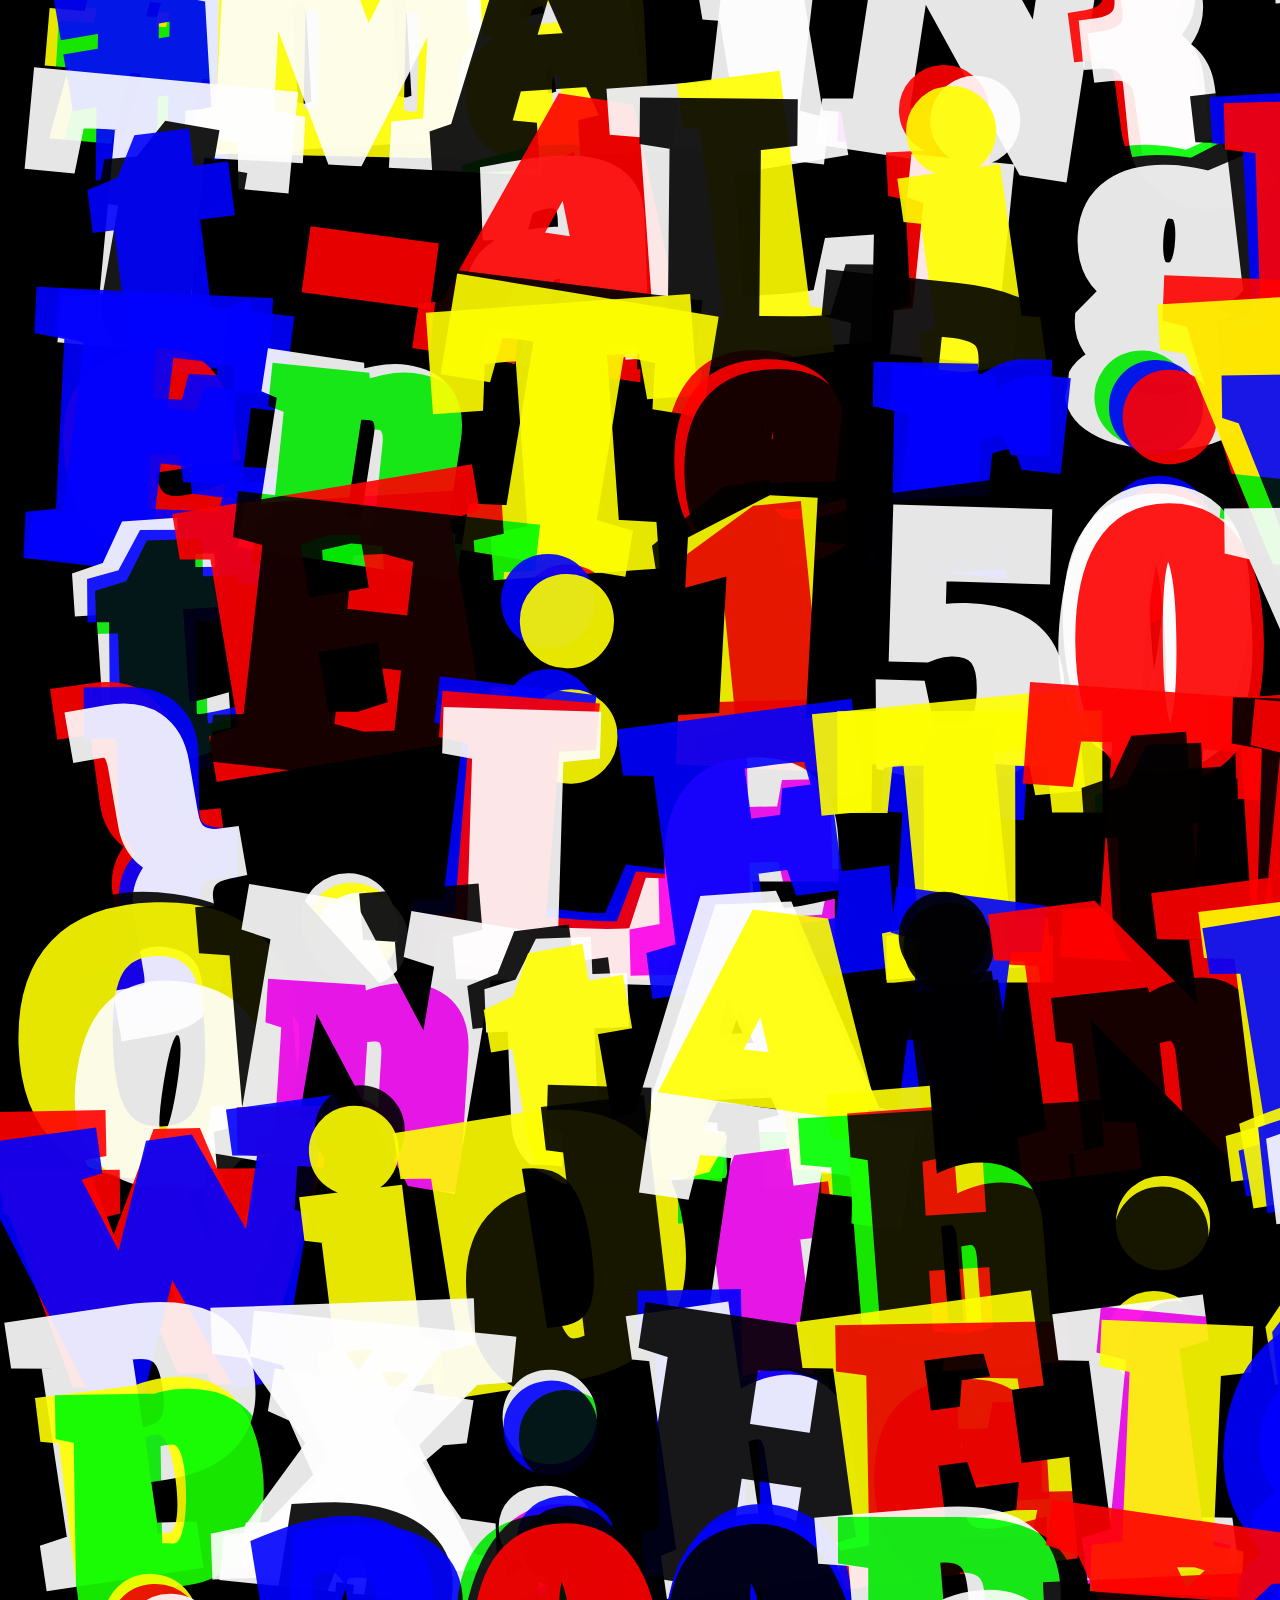
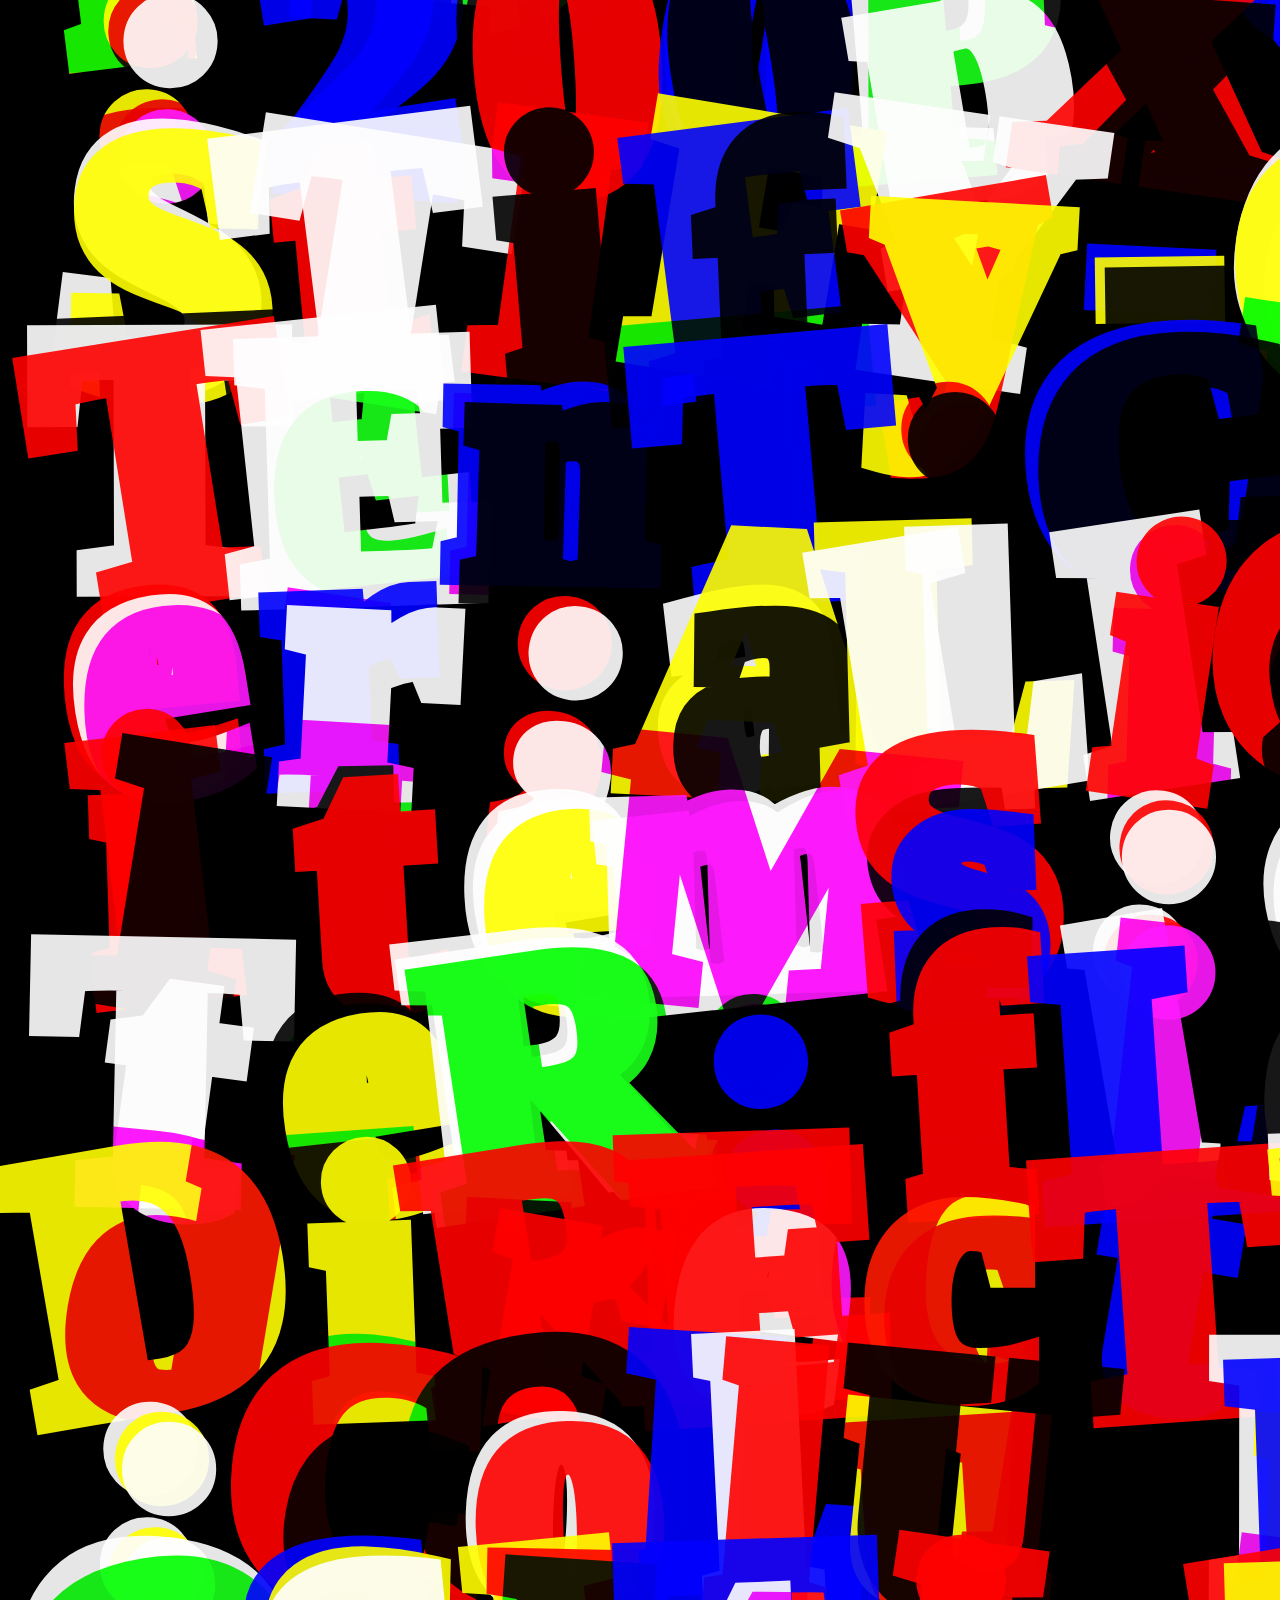
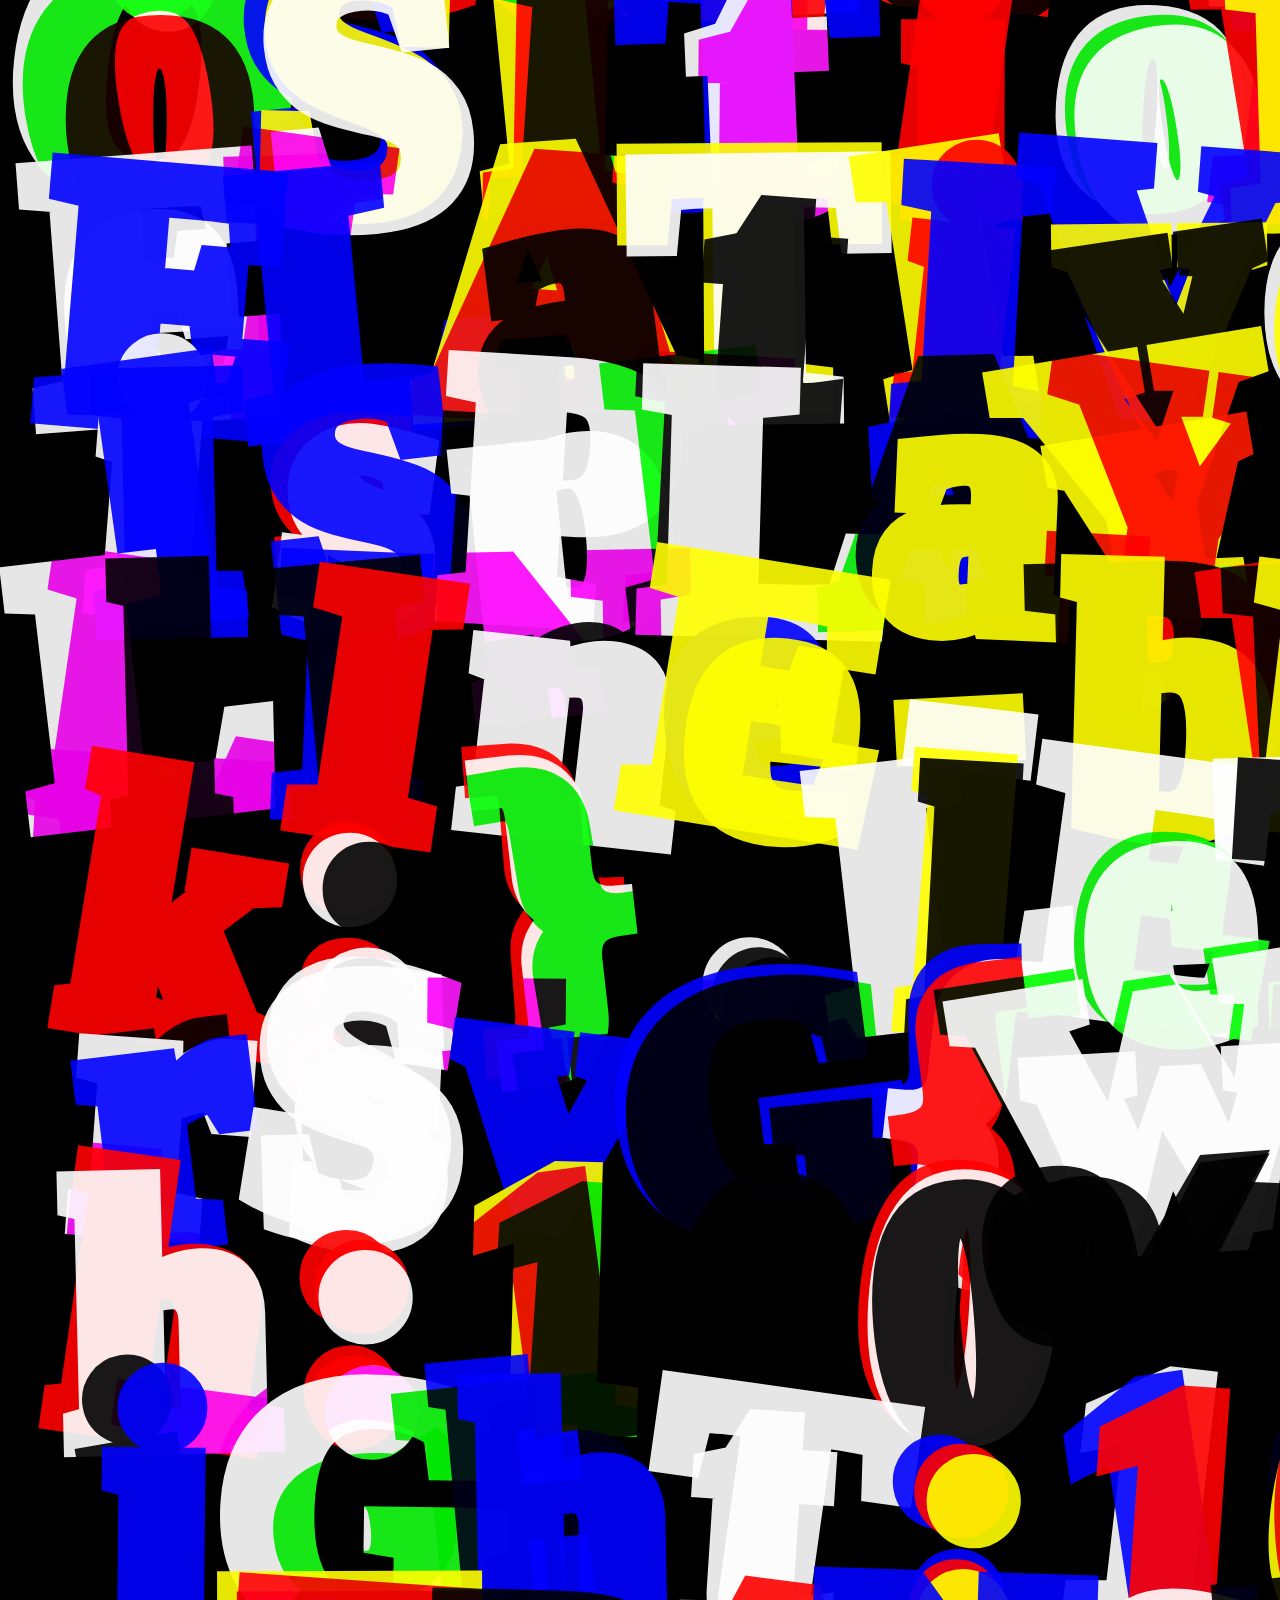
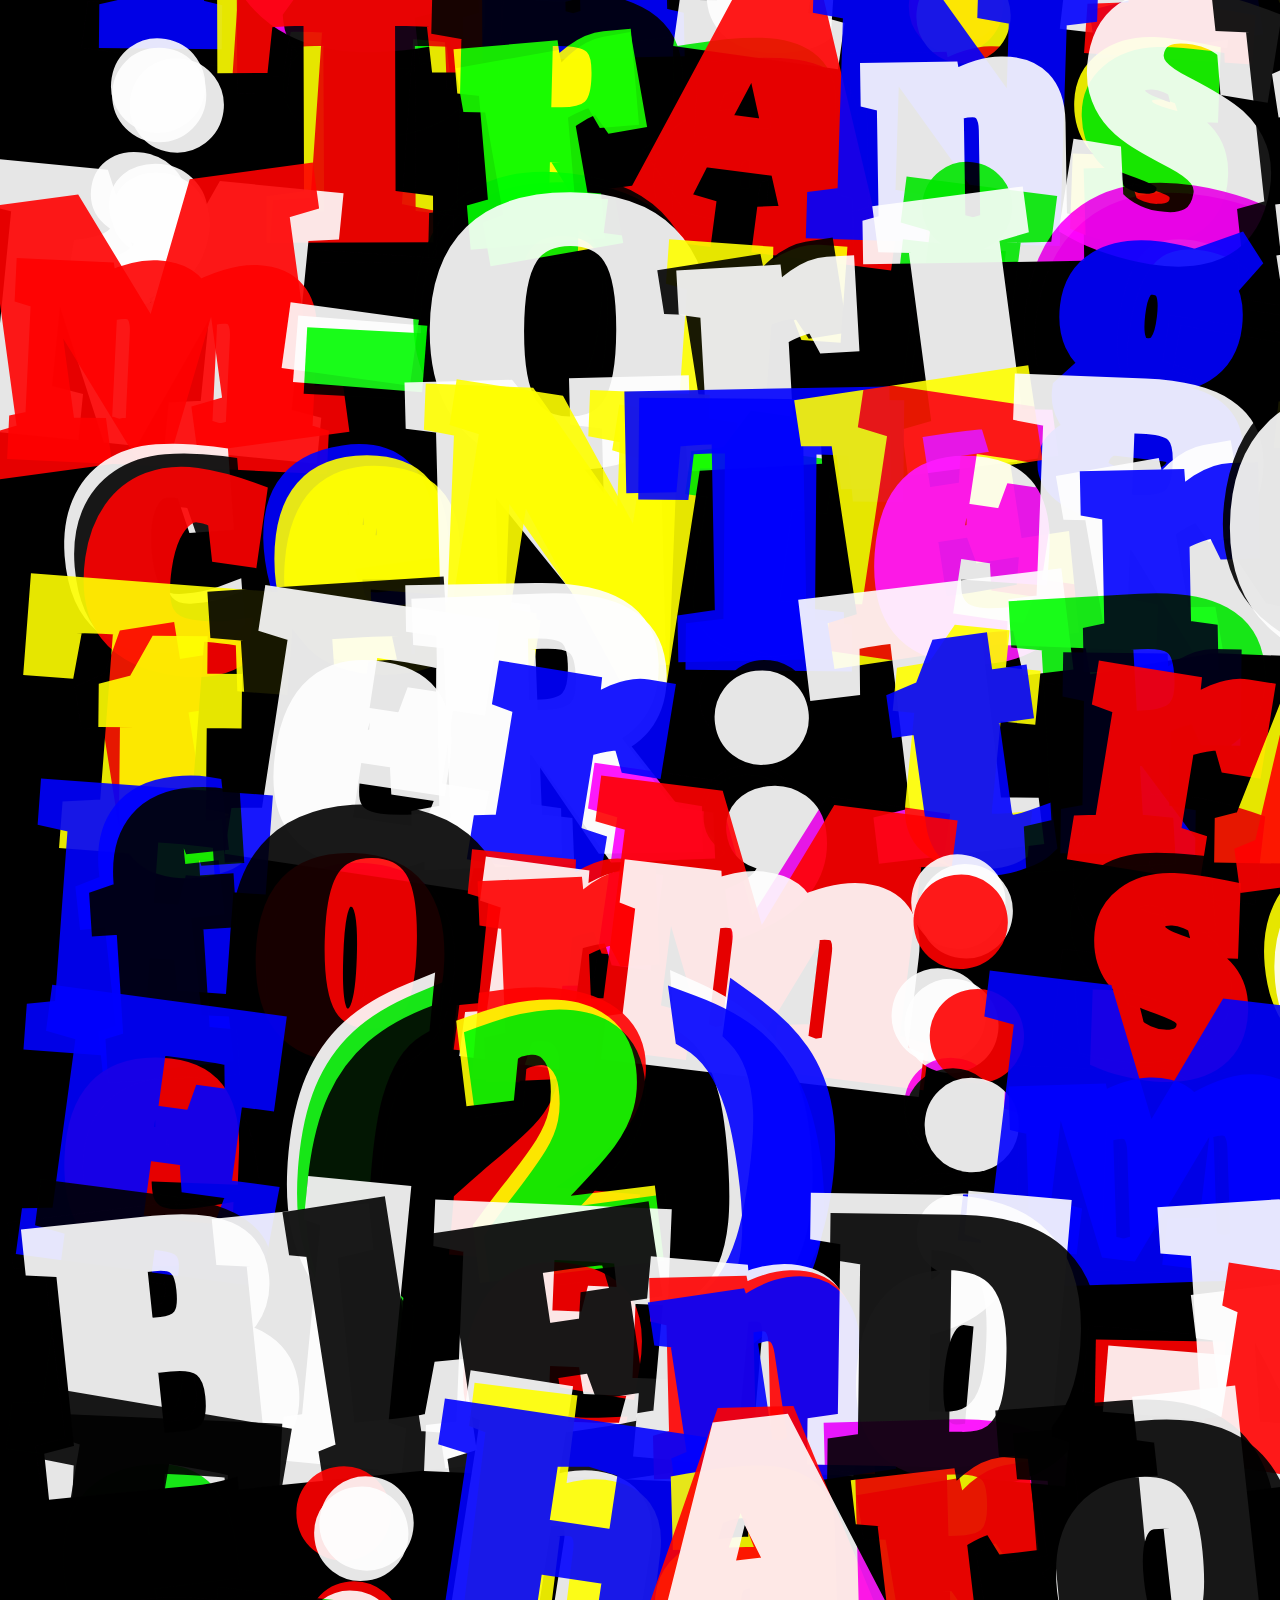
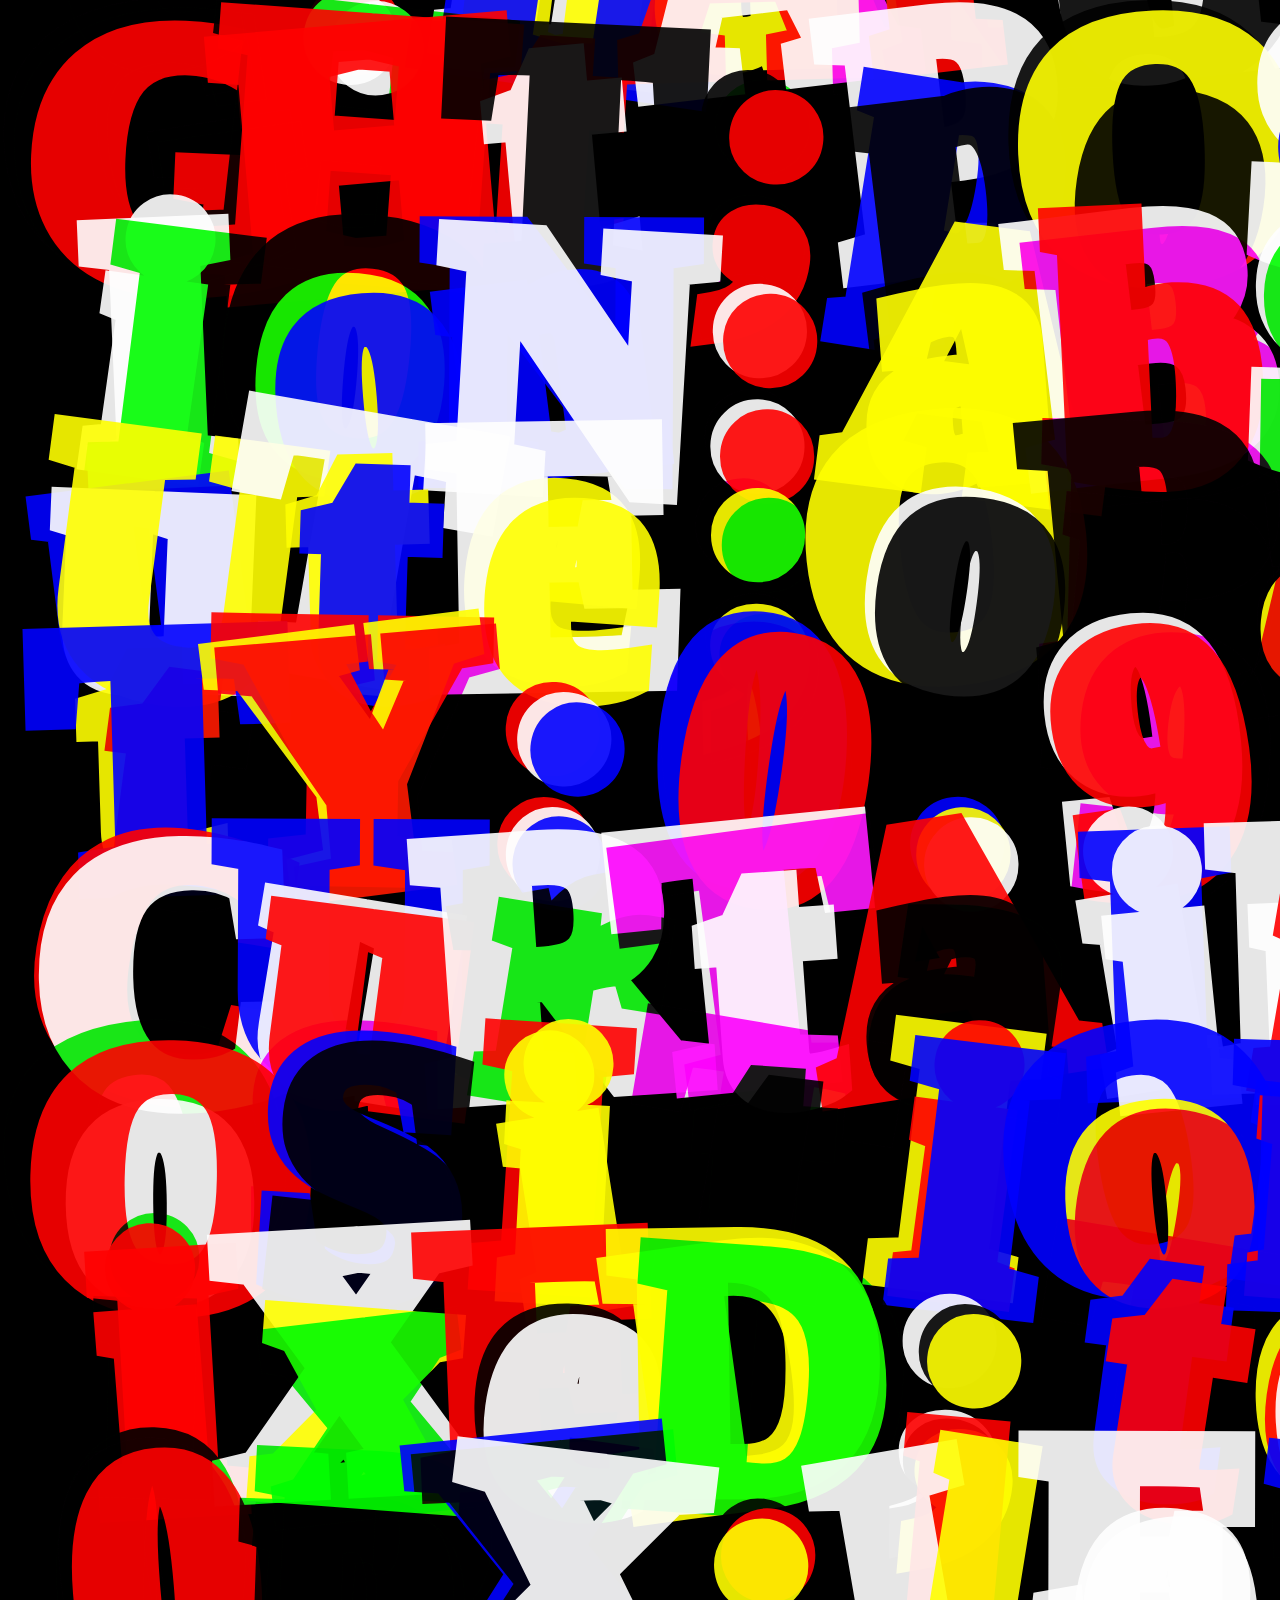
==== commit 9a3131d7: "add: the curtain" ====
--- a/same-text.html
+++ b/same-text.html
@@ -10,10 +10,12 @@
             overflow: visible;
             margin: 0px;
             padding: 0px;
+            user-select: none;
         }
 
         body {
-            overflow: hidden    ;
+            overflow: hidden;
+            background-color: black;
         }
 
         :root {
@@ -21,23 +23,17 @@
         }
 
         #main {
-            /* width: 2048px;
-            height: 2048px;
-
-            transform-origin: left top;
-            transform: scale(.5); */
             text-align: center;
+            width: 150vw;
         }
 
 
         .letterContainer {
             width: 200px;
             height: 200px;
-            /* display: inline-flex; */
             justify-content: center;
             align-items: center;
             flex-direction: column;
-            /* mix-blend-mode: exclusion; */
             position: relative;
             display: inline-block;
         }
@@ -51,10 +47,21 @@
             opacity: 0.9;
         }
 
+        #curtain {
+            position: fixed;
+            top: 0px;
+            left: 0px;
+            width: 100vw;
+            height: 100vh;
+            z-index: 200;
+            background-color: black;
+        }
+
     </style>
 </head>
 <body>
     <div id="main"></div>
+    <div id="curtain"></div>
     
     <script>
         'use strict'
@@ -68,6 +75,8 @@
             'blue',
             'yellow',
             'purple',
+            'white',
+            'white',
             'black',
         ];
         const main = document.getElementById('main');
@@ -109,9 +118,7 @@
         }
 
         async function generatePage() {
-            // main.innerHTML = '';
             const realText = (await getText()).replaceAll('\n', '').replaceAll(' ', '');
-            console.log(realText);
             for (let i = 0; i < realText.length; i++) {
                 const letterDiv = document.createElement('div');
                 letterDiv.classList.add('letterContainer');
@@ -157,6 +164,13 @@
 
         generatePage();
 
+        document.getElementById('curtain').onclick = _ => {
+            document.getElementById('curtain').remove();
+        }
+        main.onclick = _ => {
+            moveAtRandomPoint();
+        }
+
     </script>
 </body>
 </html>
